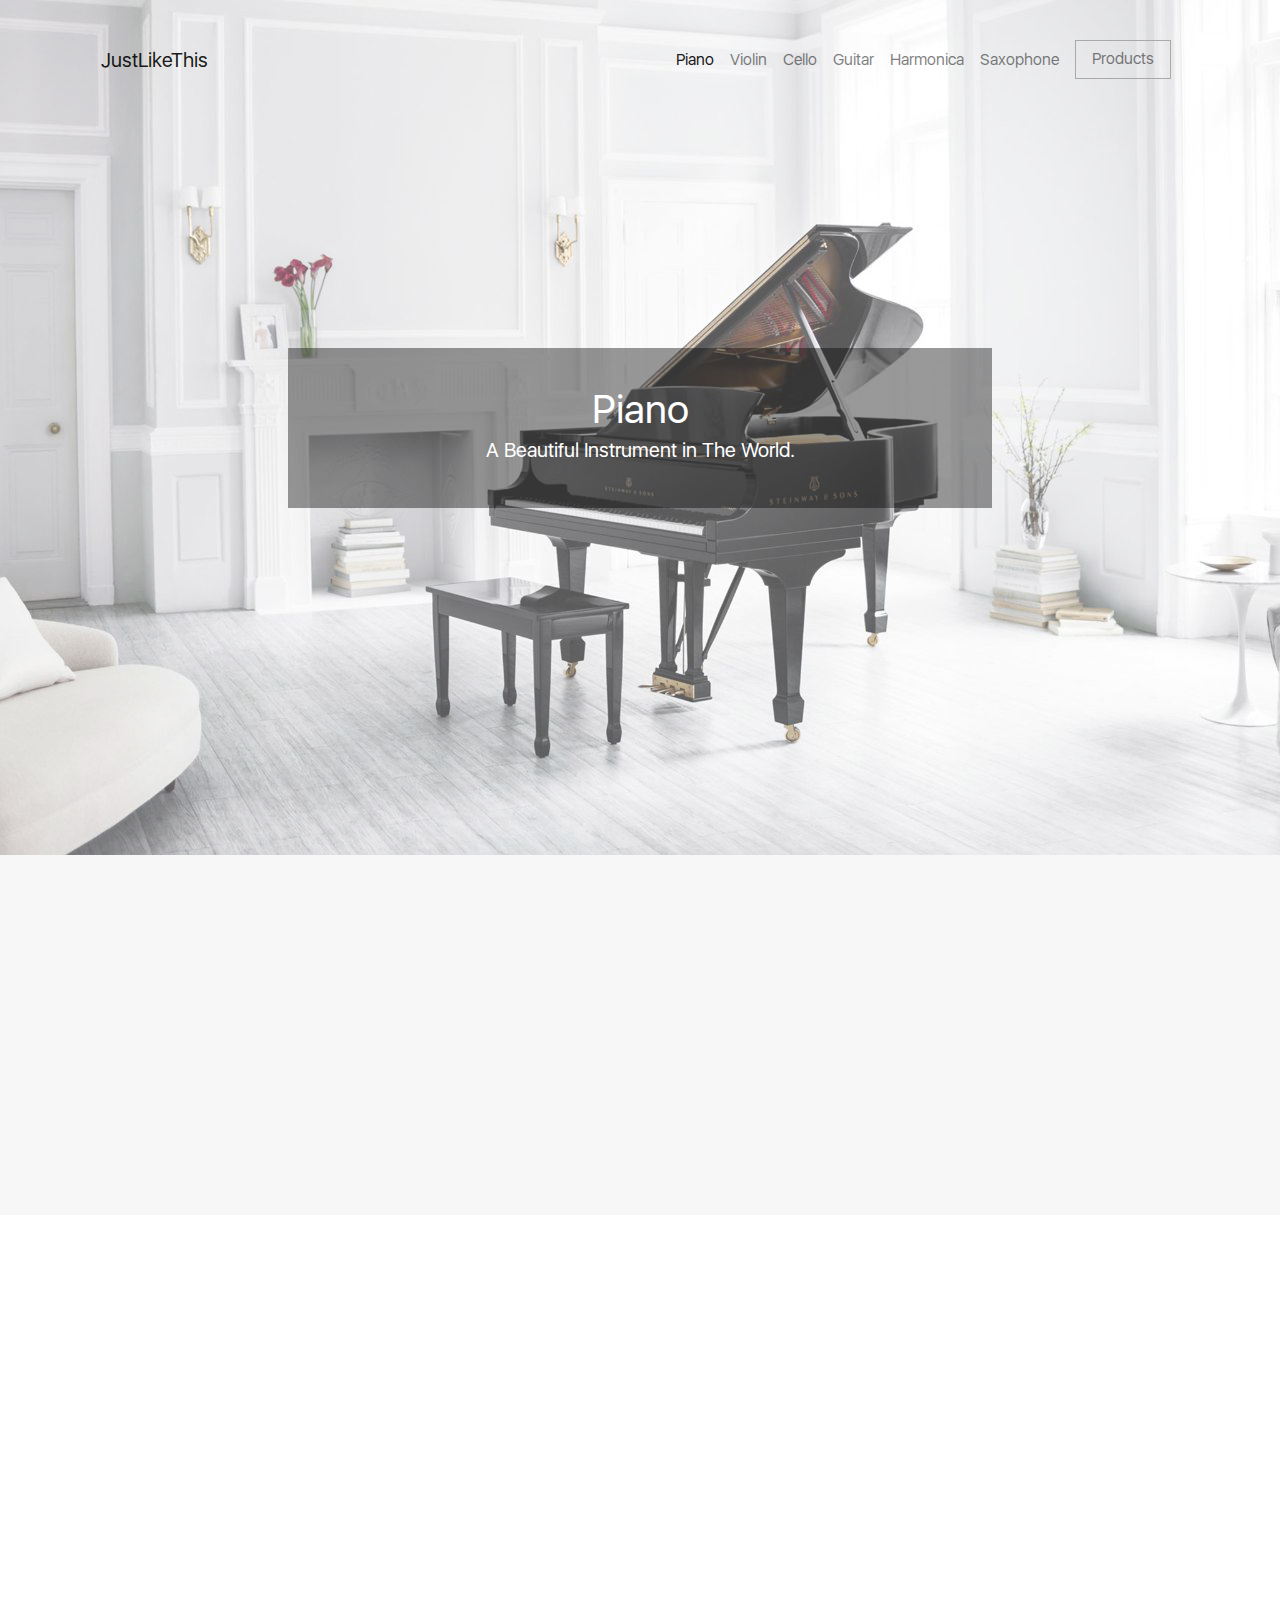
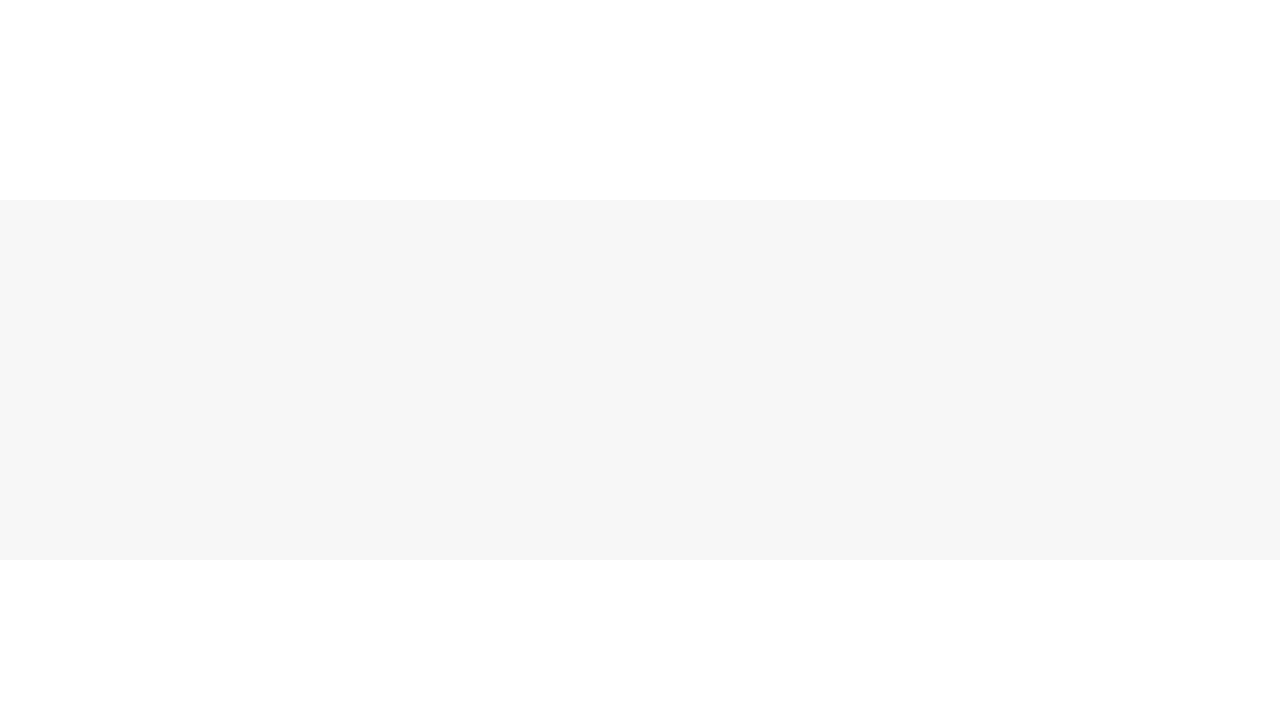
==== index.html @ d0f59ced "add products layouts and more pictures" ====
<!DOCTYPE html>
<html lang="en">
<head>
    <meta charset="UTF-8">
    <meta name="viewport" content="width=device-width, initial-scale=1.0">
    <meta http-equiv="X-UA-Compatible" content="ie=edge">
    <title>Just Like This</title>
    <link rel="stylesheet" href="./assets/css/bootstrap.min.css">
    <link rel="stylesheet" href="./assets/css/animate.css">
    <link rel="stylesheet" href="./assets/css/style.css">
</head>
<body>
    <section id="pic1" class="container-fluid">
        <div class="container">
            <nav class="wow fadeInUp navbar navbar-toggleable-md navbar-light">
                <button class="navbar-toggler navbar-toggler-right" type="button" data-toggle="collapse" data-target="#navbarNav" aria-controls="navbarNav" aria-expanded="false" aria-label="Toggle navigation">
                    <span class="navbar-toggler-icon"></span>
                </button>
                <a class="navbar-brand" href="./">JustLikeThis</a>
                <div class="collapse navbar-collapse  justify-content-end" id="navbarNav">
                    <ul class="navbar-nav">
                        <li class="nav-item">
                            <a id="piano-btn"  class="nav-link active">Piano</a>
                        </li>
                        <li class="nav-item">
                            <a id="violin-btn" class="nav-link">Violin</a>
                        </li>
                        <li class="nav-item">
                            <a id="cello-btn" class="nav-link">Cello</a>
                        </li>
                        <li class="nav-item">
                            <a id="guitar-btn" class="nav-link">Guitar</a>
                        </li>
                        <li class="nav-item">
                            <a id="harmo-btn" class="nav-link">Harmonica</a>
                        </li>
                        <li class="nav-item">
                            <a id="saxo-btn" class="nav-link">Saxophone</a>
                        </li>
                        <li id="products" class="nav-item">
                            <a id="prod-btn" class="nav-link">Products</a>
                        </li>
                    </ul>
                </div>
            </nav>
        </div>
        <div class="row">
            <div id="piccontent1">
                <div class="bg-promo">
                </div>
                <div  class="col-12 text-center promotext">
                    <h1 id="name-ins"></h1>
                    <h5 class="wow fadeInUp">A Beautiful Instrument in The World.</h5>
                </div>
            </div>
        </div>
    </section>
    <section id="content1" class="container-fluid bg-faded content">
        <div class="container">
            <div class="row">
                <div class="col-12 text-center">
                    <div id="content-1"></div>
                </div>
            </div>
        </div>
    </section>
    <section id="pic2" class="container-fluid">
        <div class="container">
            <div class="row">
                <div class="wow fadeInUp col-12 text-center">
                    <h1>TEXT</h1>
                </div>
            </div>
        </div>
    </section>
    <section id="content2" class="container-fluid bg-faded content">
        <div class="container">
            <div class="row">
                <div class="wow fadeInUp col-12 text-left">
                    <div id="content-2"></div>
                </div>
            </div>
        </div>
    </section>
    <div id="itemmenu" class="container-fluid">
        <div class="container">
            <div class="row text-center">
                <div id="pianoprodbtn" class="col-xs-12 col-md-2">Piano</div>
                <div id="violinprodbtn" class="col-xs-12 col-md-2">Violin</div>
                <div id="celloprodbtn" class="col-xs-12 col-md-2">Cello</div>
                <div id="guitarprodbtn" class="col-xs-12 col-md-2">Guitar</div>
                <div id="harmoprodbtn" class="col-xs-12 col-md-2">Harmonica</div>
                <div id="saxoprodbtn" class="col-xs-12 col-md-2">Saxophone</div>
            </div>
        </div>
    </div>
    <section id="itemlist" class="container-fluid bg-faded">
        
        <div class="row">
            <div class="col-12 text-center">
                <h4 class="showall"><span>Show All</span></h4>
            </div>
        </div>
        
        <div id="itempiano" class="container">
            <div class="row">
                <div class="col-12">
                    <h1>Piano > </h1>
                </div>
                <div class="col-xs-12 col-md-4">
                    <div class="card">
                        <img class="card-img-top" src="" alt="Item1">
                        <div class="card-block">
                            <h4 class="card-title">Card title</h4>
                            <p class="card-text">Some quick example text to build on the card title and make up the bulk of the card's content.</p>
                            <a href="#" class="btn btn-primary">Go somewhere</a>
                        </div>
                    </div>
                </div>
                <div class="col-xs-12 col-md-4">
                    <div class="card">
                        <img class="card-img-top" src="" alt="Item2">
                        <div class="card-block">
                            <h4 class="card-title">Card title</h4>
                            <p class="card-text">Some quick example text to build on the card title and make up the bulk of the card's content.</p>
                            <a href="#" class="btn btn-primary">Go somewhere</a>
                        </div>
                    </div>
                </div>
                <div class="ccol-xs-12 col-md-4">
                    <div class="card">
                        <img class="card-img-top" src="" alt="Item3">
                        <div class="card-block">
                            <h4 class="card-title">Card title</h4>
                            <p class="card-text">Some quick example text to build on the card title and make up the bulk of the card's content.</p>
                            <a href="#" class="btn btn-primary">Go somewhere</a>
                        </div>
                    </div>
                </div>
            </div>
        </div>

        <div id="itemviolin" class="container">
            <div class="row">
                <div class="col-12">
                    <h1>Violin > </h1>
                </div>
                <div class="col-xs-12 col-md-4">
                    <div class="card">
                        <img class="card-img-top" src="" alt="Item1">
                        <div class="card-block">
                            <h4 class="card-title">Card title</h4>
                            <p class="card-text">Some quick example text to build on the card title and make up the bulk of the card's content.</p>
                            <a href="#" class="btn btn-primary">Go somewhere</a>
                        </div>
                    </div>
                </div>
                <div class="col-xs-12 col-md-4">
                    <div class="card">
                        <img class="card-img-top" src="" alt="Item2">
                        <div class="card-block">
                            <h4 class="card-title">Card title</h4>
                            <p class="card-text">Some quick example text to build on the card title and make up the bulk of the card's content.</p>
                            <a href="#" class="btn btn-primary">Go somewhere</a>
                        </div>
                    </div>
                </div>
                <div class="col-xs-12 col-md-4">
                    <div class="card">
                        <img class="card-img-top" src="" alt="Item3">
                        <div class="card-block">
                            <h4 class="card-title">Card title</h4>
                            <p class="card-text">Some quick example text to build on the card title and make up the bulk of the card's content.</p>
                            <a href="#" class="btn btn-primary">Go somewhere</a>
                        </div>
                    </div>
                </div>
            </div>
        </div>

        <div id="itemcello" class="container">
            <div class="row">
                <div class="col-12">
                    <h1>Cello > </h1>
                </div>
                <div class="col-xs-12 col-md-4">
                    <div class="card">
                        <img class="card-img-top" src="" alt="Item1">
                        <div class="card-block">
                            <h4 class="card-title">Card title</h4>
                            <p class="card-text">Some quick example text to build on the card title and make up the bulk of the card's content.</p>
                            <a href="#" class="btn btn-primary">Go somewhere</a>
                        </div>
                    </div>
                </div>
                <div class="col-xs-12 col-md-4">
                    <div class="card">
                        <img class="card-img-top" src="" alt="Item2">
                        <div class="card-block">
                            <h4 class="card-title">Card title</h4>
                            <p class="card-text">Some quick example text to build on the card title and make up the bulk of the card's content.</p>
                            <a href="#" class="btn btn-primary">Go somewhere</a>
                        </div>
                    </div>
                </div>
                <div class="col-xs-12 col-md-4">
                    <div class="card">
                        <img class="card-img-top" src="" alt="Item3">
                        <div class="card-block">
                            <h4 class="card-title">Card title</h4>
                            <p class="card-text">Some quick example text to build on the card title and make up the bulk of the card's content.</p>
                            <a href="#" class="btn btn-primary">Go somewhere</a>
                        </div>
                    </div>
                </div>
            </div>
        </div>
        
        <div id="itemguitar" class="container">
            <div class="row">
                <div class="col-12">
                    <h1>Guitar > </h1>
                </div>
                <div class="col-xs-12 col-md-4">
                    <div class="card">
                        <img class="card-img-top" src="" alt="Item1">
                        <div class="card-block">
                            <h4 class="card-title">Card title</h4>
                            <p class="card-text">Some quick example text to build on the card title and make up the bulk of the card's content.</p>
                            <a href="#" class="btn btn-primary">Go somewhere</a>
                        </div>
                    </div>
                </div>
                <div class="col-xs-12 col-md-4">
                    <div class="card">
                        <img class="card-img-top" src="" alt="Item2">
                        <div class="card-block">
                            <h4 class="card-title">Card title</h4>
                            <p class="card-text">Some quick example text to build on the card title and make up the bulk of the card's content.</p>
                            <a href="#" class="btn btn-primary">Go somewhere</a>
                        </div>
                    </div>
                </div>
                <div class="col-xs-12 col-md-4">
                    <div class="card">
                        <img class="card-img-top" src="" alt="Item3">
                        <div class="card-block">
                            <h4 class="card-title">Card title</h4>
                            <p class="card-text">Some quick example text to build on the card title and make up the bulk of the card's content.</p>
                            <a href="#" class="btn btn-primary">Go somewhere</a>
                        </div>
                    </div>
                </div>
            </div>
        </div>

        <div id="itemharmo" class="container">
            <div class="row">
                <div class="col-12">
                    <h1>Harmonica > </h1>
                </div>
                <div class="col-xs-12 col-md-4">
                    <div class="card">
                        <img class="card-img-top" src="" alt="Item1">
                        <div class="card-block">
                            <h4 class="card-title">Card title</h4>
                            <p class="card-text">Some quick example text to build on the card title and make up the bulk of the card's content.</p>
                            <a href="#" class="btn btn-primary">Go somewhere</a>
                        </div>
                    </div>
                </div>
                <div class="col-xs-12 col-md-4">
                    <div class="card">
                        <img class="card-img-top" src="" alt="Item2">
                        <div class="card-block">
                            <h4 class="card-title">Card title</h4>
                            <p class="card-text">Some quick example text to build on the card title and make up the bulk of the card's content.</p>
                            <a href="#" class="btn btn-primary">Go somewhere</a>
                        </div>
                    </div>
                </div>
                <div class="col-xs-12 col-md-4">
                    <div class="card">
                        <img class="card-img-top" src="" alt="Item3">
                        <div class="card-block">
                            <h4 class="card-title">Card title</h4>
                            <p class="card-text">Some quick example text to build on the card title and make up the bulk of the card's content.</p>
                            <a href="#" class="btn btn-primary">Go somewhere</a>
                        </div>
                    </div>
                </div>
            </div>
        </div>

        <div id="itemsaxo" class="container">
            <div class="row">
                <div class="col-12">
                    <h1>Saxophone > </h1>
                </div>
                <div class="col-xs-12 col-md-4">
                    <div class="card">
                        <img class="card-img-top" src="" alt="Item1">
                        <div class="card-block">
                            <h4 class="card-title">Card title</h4>
                            <p class="card-text">Some quick example text to build on the card title and make up the bulk of the card's content.</p>
                            <a href="#" class="btn btn-primary">Go somewhere</a>
                        </div>
                    </div>
                </div>
                <div class="col-xs-12 col-md-4">
                    <div class="card">
                        <img class="card-img-top" src="" alt="Item2">
                        <div class="card-block">
                            <h4 class="card-title">Card title</h4>
                            <p class="card-text">Some quick example text to build on the card title and make up the bulk of the card's content.</p>
                            <a href="#" class="btn btn-primary">Go somewhere</a>
                        </div>
                    </div>
                </div>
                <div class="col-xs-12 col-md-4">
                    <div class="card">
                        <img class="card-img-top" src="" alt="Item3">
                        <div class="card-block">
                            <h4 class="card-title">Card title</h4>
                            <p class="card-text">Some quick example text to build on the card title and make up the bulk of the card's content.</p>
                            <a href="#" class="btn btn-primary">Go somewhere</a>
                        </div>
                    </div>
                </div>
            </div>
        </div>
            
        <div class="row">
            <div class="col-12 text-center">
                <h4 class="showall"><span>Show All</span></h4>
            </div>
        </div>

        </div>
    </section>
    <footer id="footer" class="text-center">
        <h6h5>site design / logo © 2017 JustLikeThis Project in INT106@SIT-KMUTT</h6>
        <h6>This site is for educate in INT106 subject at KMUTT powered by #tltbOnline</h6>
    </footer>
</body>
<script src="./assets/js/jquery-3.2.1.min.js"></script>
<script src="./assets/js/tether.min.js"></script>
<script src="./assets/js/bootstrap.min.js"></script>
<script src="./assets/js/wow.min.js"></script>
<script src="./assets/js/index.js"></script>
</html>
---- assets/css/style.css ----
@font-face {
    font-family: 'SF';
    src: url(../fonts/sf-pro.otf);
}
*{
    font-family: 'SF' !important;
}
body{
    overflow-x: hidden;
    margin: 0;
}
nav{
    z-index: 9999;
    transition: 0.5s; 
}
#footer{
    color: #fff;
    padding: 4em 3em 3em 3em;
    min-height: 5vh;
    height: auto;
    background-image: url('../images/piano/SteinwayLogo.jpg');
    background-size: cover;
    background-attachment: fixed;
}
#pic1{
    padding-top: 2em; 
    /*background-color: rgba(255, 255, 255, 0.5);*/
    background-image: url('../images/piano/steinway-concept.jpg');
    background-size: cover;
    background-attachment: fixed;
    background-position-x: 50%;
    background-position-y: 0%;
    min-height: 95vh;
}
.pic1edited{
    padding-top: 0.5em !important; 
    min-height: 10vh !important;   
}
.footeredited{
    padding: 3em !important; 
    min-height: 10vh !important;   
}
.forDisplayNone{
    display: none !important;
}
#content1{
    min-height: 40vh;
    height: auto;
}
#pic2{
    padding: 5em 3em;
    /*background-color: rgba(255, 255, 255, 0.5);*/
    background-image: url('../images/piano/steinway-piano2.jpg');
    background-size: cover;
    background-attachment: fixed;
    min-height: 65vh;
}
#content2{
    min-height: 40vh;
    height: auto;
}
.content{
    padding: 2em 3em;
}
#content1,#content2{
    padding: 5em 2em;    
}
li a {
    cursor: pointer;
    transition: 0.5s;
}
#products a{
    border: 1px solid darkgray !important;
    padding: 0.4em 1em;
    margin: 0 0.5em;
}
#products a:hover{
    border: 1px solid black !important;
    background-color: rgba(0, 0, 0, 0.6);
    color: #fff;
    padding: 0.4em 1em;
    margin: 0 0.5em;
}

.promotext{
    color: #fff;
    position: absolute;
    top: 50%;
    left: 50%;
    -webkit-transform: translate(-50%, -50%);
    transform: translate(-50%, -50%);
    text-align: center;
    z-index: 3;
    /*text-shadow: 0px 0px 5px #000;*/
}

.bg-promo {
    position: absolute;
    top: 50%;
    left: 50%;
    -webkit-transform: translate(-50%, -50%);
    transform: translate(-50%, -50%);
    background-color: rgba(0, 0, 0, 0.4);
    background-repeat: no-repeat;
    min-width: 335px;;
    width: 55%;
    min-height: 160px;
    z-index: 2;
    background-size: 500px 500px;
}

#content-1 p {
    font-size: 20px;
}

#itemlist{
    display: none;
    min-height: 30em;
}

#itemmenu{
    display: none;
    background-color: #fff;
}

#pianoprodbtn ,
#celloprodbtn ,
#violinprodbtn ,
#guitarprodbtn ,
#harmoprodbtn ,
#saxoprodbtn {
    cursor: pointer;
    padding: 0.5em 0em;
    transition: 0.5s;
}

#pianoprodbtn:hover ,
#celloprodbtn:hover ,
#violinprodbtn:hover ,
#guitarprodbtn:hover ,
#harmoprodbtn:hover ,
#saxoprodbtn:hover {
    color: #969696;
}

#itempiano ,
#itemviolin ,
#itemcello ,
#itemguitar ,
#itemharmo ,
#itemsaxo {
    padding: 2em 0;
}

#itempiano h1,
#itemviolin h1,
#itemcello h1,
#itemguitar h1,
#itemharmo h1,
#itemsaxo h1{
    margin: 1em 0;
}

.showall{
    margin: 1em 0em;
}
.showall span{
    cursor: pointer;
}

@media only screen 
and (min-width:0px)
and (max-width:320px){
    .bg-promo {
        min-width: 310px;
    }
}
@media only screen 
and (min-width:0px)
and (max-width:990px){
    .card{
        margin: 0.5em 0em;
    }
    .navbar-nav{
        margin-top: 5px;
        padding: 1em;
        background-color: rgba(255, 255, 255, 0.90);
    }
    #content1{
        padding: 5em 3em 3em 3em;    
    }
    #content-1 p {
        font-size: 20px;
    }
    /*.navbar-light .navbar-toggler-icon {
        filter: invert(100%);
    }
    .navbar-nav {
        margin-top: 5px;
        padding: 1em;
        background-color: rgb(23, 23, 23);
    }*/
}

@media only screen 
and (min-width:1366px){
    #content1,#content2{
        padding: 5em 15em;    
    }
    /*.navbar-light .navbar-toggler-icon {
        filter: invert(0%);
    }*/
}
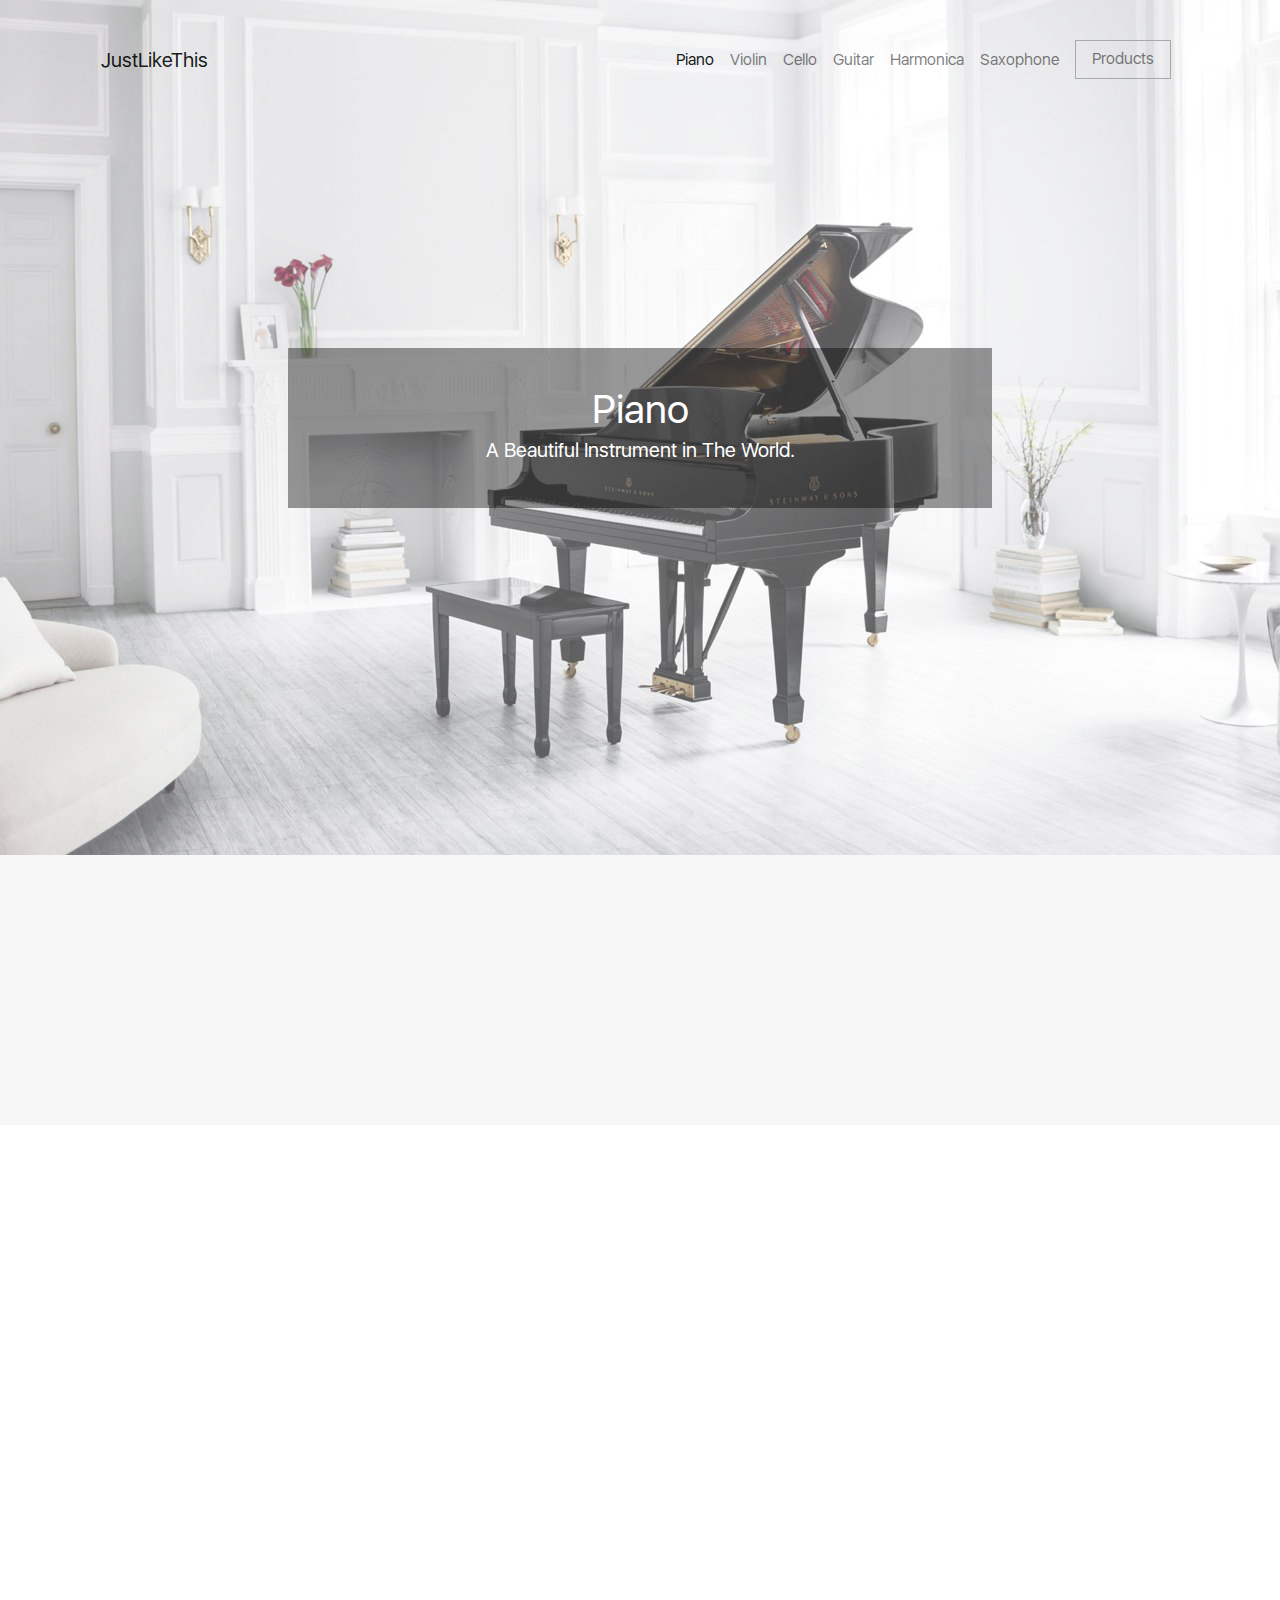
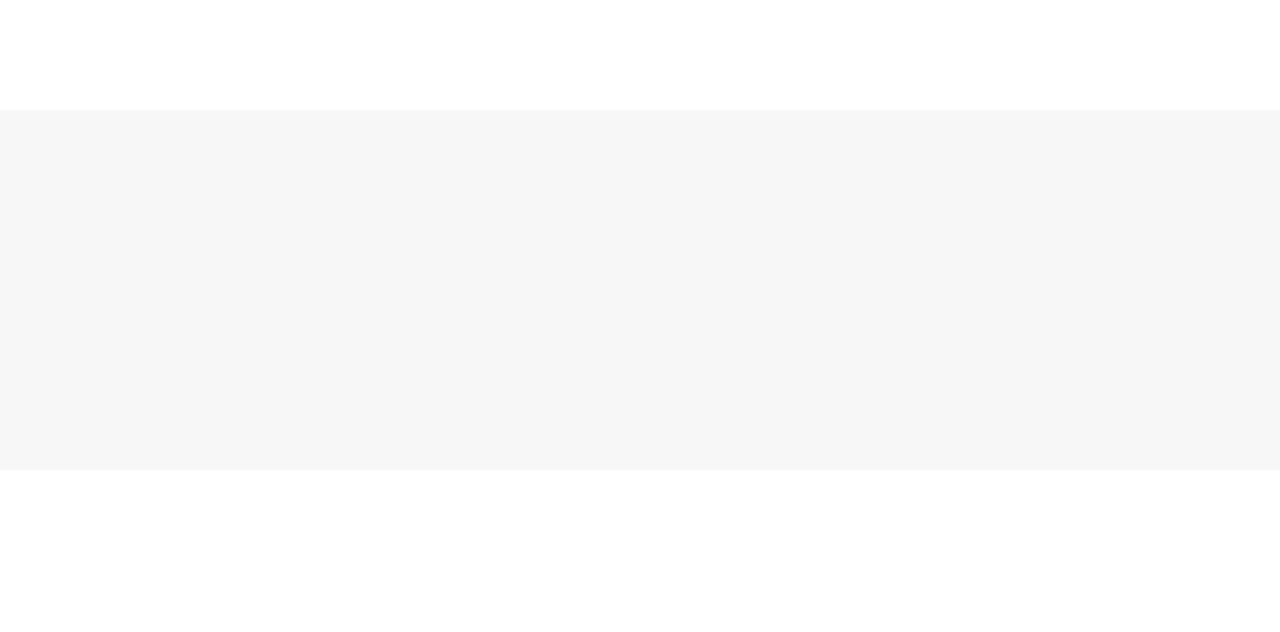
==== commit 06b992f6: "final layouts" ====
--- a/index.html
+++ b/index.html
@@ -58,7 +58,7 @@
     <section id="content1" class="container-fluid bg-faded content">
         <div class="container">
             <div class="row">
-                <div class="col-12 text-center">
+                <div class=" text-center">
                     <div id="content-1"></div>
                 </div>
             </div>
@@ -67,17 +67,18 @@
     <section id="pic2" class="container-fluid">
         <div class="container">
             <div class="row">
-                <div class="wow fadeInUp col-12 text-center">
-                    <h1>TEXT</h1>
+                <div id="description" class="wow fadeInUp col-12 text-center">
+                    
                 </div>
             </div>
         </div>
     </section>
     <section id="content2" class="container-fluid bg-faded content">
-        <div class="container">
-            <div class="row">
-                <div class="wow fadeInUp col-12 text-left">
-                    <div id="content-2"></div>
+        <div class="row">
+            <div class="container">
+                <div id="content-2" class="row wow fadeInUp text-left">
+                    
+
                 </div>
             </div>
         </div>
@@ -113,17 +114,21 @@
                         <div class="card-block">
                             <h4 class="card-title">Card title</h4>
                             <p class="card-text">Some quick example text to build on the card title and make up the bulk of the card's content.</p>
-                            <a href="#" class="btn btn-primary">Go somewhere</a>
-                        </div>
-                    </div>
-                </div>
-                <div class="col-xs-12 col-md-4">
-                    <div class="card">
-                        <img class="card-img-top" src="" alt="Item2">
-                        <div class="card-block">
-                            <h4 class="card-title">Card title</h4>
-                            <p class="card-text">Some quick example text to build on the card title and make up the bulk of the card's content.</p>
-                            <a href="#" class="btn btn-primary">Go somewhere</a>
+                            <div class="text-center">
+                                <a href="#" class="btn btn-primary">Add to Cart</a>
+                            </div>
+                        </div>
+                    </div>
+                </div>
+                <div class="col-xs-12 col-md-4">
+                    <div class="card">
+                        <img class="card-img-top" src="" alt="Item2">
+                        <div class="card-block">
+                            <h4 class="card-title">Card title</h4>
+                            <p class="card-text">Some quick example text to build on the card title and make up the bulk of the card's content.</p>
+                            <div class="text-center">
+                                <a href="#" class="btn btn-primary">Add to Cart</a>
+                            </div>
                         </div>
                     </div>
                 </div>
@@ -133,7 +138,9 @@
                         <div class="card-block">
                             <h4 class="card-title">Card title</h4>
                             <p class="card-text">Some quick example text to build on the card title and make up the bulk of the card's content.</p>
-                            <a href="#" class="btn btn-primary">Go somewhere</a>
+                            <div class="text-center">
+                                <a href="#" class="btn btn-primary">Add to Cart</a>
+                            </div>
                         </div>
                     </div>
                 </div>
@@ -151,27 +158,33 @@
                         <div class="card-block">
                             <h4 class="card-title">Card title</h4>
                             <p class="card-text">Some quick example text to build on the card title and make up the bulk of the card's content.</p>
-                            <a href="#" class="btn btn-primary">Go somewhere</a>
-                        </div>
-                    </div>
-                </div>
-                <div class="col-xs-12 col-md-4">
-                    <div class="card">
-                        <img class="card-img-top" src="" alt="Item2">
-                        <div class="card-block">
-                            <h4 class="card-title">Card title</h4>
-                            <p class="card-text">Some quick example text to build on the card title and make up the bulk of the card's content.</p>
-                            <a href="#" class="btn btn-primary">Go somewhere</a>
-                        </div>
-                    </div>
-                </div>
-                <div class="col-xs-12 col-md-4">
-                    <div class="card">
-                        <img class="card-img-top" src="" alt="Item3">
-                        <div class="card-block">
-                            <h4 class="card-title">Card title</h4>
-                            <p class="card-text">Some quick example text to build on the card title and make up the bulk of the card's content.</p>
-                            <a href="#" class="btn btn-primary">Go somewhere</a>
+                            <div class="text-center">
+                                <a href="#" class="btn btn-primary">Add to Cart</a>
+                            </div>
+                        </div>
+                    </div>
+                </div>
+                <div class="col-xs-12 col-md-4">
+                    <div class="card">
+                        <img class="card-img-top" src="" alt="Item2">
+                        <div class="card-block">
+                            <h4 class="card-title">Card title</h4>
+                            <p class="card-text">Some quick example text to build on the card title and make up the bulk of the card's content.</p>
+                            <div class="text-center">
+                                <a href="#" class="btn btn-primary">Add to Cart</a>
+                            </div>
+                        </div>
+                    </div>
+                </div>
+                <div class="col-xs-12 col-md-4">
+                    <div class="card">
+                        <img class="card-img-top" src="" alt="Item3">
+                        <div class="card-block">
+                            <h4 class="card-title">Card title</h4>
+                            <p class="card-text">Some quick example text to build on the card title and make up the bulk of the card's content.</p>
+                            <div class="text-center">
+                                <a href="#" class="btn btn-primary">Add to Cart</a>
+                            </div>
                         </div>
                     </div>
                 </div>
@@ -189,27 +202,33 @@
                         <div class="card-block">
                             <h4 class="card-title">Card title</h4>
                             <p class="card-text">Some quick example text to build on the card title and make up the bulk of the card's content.</p>
-                            <a href="#" class="btn btn-primary">Go somewhere</a>
-                        </div>
-                    </div>
-                </div>
-                <div class="col-xs-12 col-md-4">
-                    <div class="card">
-                        <img class="card-img-top" src="" alt="Item2">
-                        <div class="card-block">
-                            <h4 class="card-title">Card title</h4>
-                            <p class="card-text">Some quick example text to build on the card title and make up the bulk of the card's content.</p>
-                            <a href="#" class="btn btn-primary">Go somewhere</a>
-                        </div>
-                    </div>
-                </div>
-                <div class="col-xs-12 col-md-4">
-                    <div class="card">
-                        <img class="card-img-top" src="" alt="Item3">
-                        <div class="card-block">
-                            <h4 class="card-title">Card title</h4>
-                            <p class="card-text">Some quick example text to build on the card title and make up the bulk of the card's content.</p>
-                            <a href="#" class="btn btn-primary">Go somewhere</a>
+                            <div class="text-center">
+                                <a href="#" class="btn btn-primary">Add to Cart</a>
+                            </div>
+                        </div>
+                    </div>
+                </div>
+                <div class="col-xs-12 col-md-4">
+                    <div class="card">
+                        <img class="card-img-top" src="" alt="Item2">
+                        <div class="card-block">
+                            <h4 class="card-title">Card title</h4>
+                            <p class="card-text">Some quick example text to build on the card title and make up the bulk of the card's content.</p>
+                            <div class="text-center">
+                                <a href="#" class="btn btn-primary">Add to Cart</a>
+                            </div>
+                        </div>
+                    </div>
+                </div>
+                <div class="col-xs-12 col-md-4">
+                    <div class="card">
+                        <img class="card-img-top" src="" alt="Item3">
+                        <div class="card-block">
+                            <h4 class="card-title">Card title</h4>
+                            <p class="card-text">Some quick example text to build on the card title and make up the bulk of the card's content.</p>
+                            <div class="text-center">
+                                <a href="#" class="btn btn-primary">Add to Cart</a>
+                            </div>
                         </div>
                     </div>
                 </div>
@@ -227,27 +246,33 @@
                         <div class="card-block">
                             <h4 class="card-title">Card title</h4>
                             <p class="card-text">Some quick example text to build on the card title and make up the bulk of the card's content.</p>
-                            <a href="#" class="btn btn-primary">Go somewhere</a>
-                        </div>
-                    </div>
-                </div>
-                <div class="col-xs-12 col-md-4">
-                    <div class="card">
-                        <img class="card-img-top" src="" alt="Item2">
-                        <div class="card-block">
-                            <h4 class="card-title">Card title</h4>
-                            <p class="card-text">Some quick example text to build on the card title and make up the bulk of the card's content.</p>
-                            <a href="#" class="btn btn-primary">Go somewhere</a>
-                        </div>
-                    </div>
-                </div>
-                <div class="col-xs-12 col-md-4">
-                    <div class="card">
-                        <img class="card-img-top" src="" alt="Item3">
-                        <div class="card-block">
-                            <h4 class="card-title">Card title</h4>
-                            <p class="card-text">Some quick example text to build on the card title and make up the bulk of the card's content.</p>
-                            <a href="#" class="btn btn-primary">Go somewhere</a>
+                            <div class="text-center">
+                                <a href="#" class="btn btn-primary">Add to Cart</a>
+                            </div>
+                        </div>
+                    </div>
+                </div>
+                <div class="col-xs-12 col-md-4">
+                    <div class="card">
+                        <img class="card-img-top" src="" alt="Item2">
+                        <div class="card-block">
+                            <h4 class="card-title">Card title</h4>
+                            <p class="card-text">Some quick example text to build on the card title and make up the bulk of the card's content.</p>
+                            <div class="text-center">
+                                <a href="#" class="btn btn-primary">Add to Cart</a>
+                            </div>
+                        </div>
+                    </div>
+                </div>
+                <div class="col-xs-12 col-md-4">
+                    <div class="card">
+                        <img class="card-img-top" src="" alt="Item3">
+                        <div class="card-block">
+                            <h4 class="card-title">Card title</h4>
+                            <p class="card-text">Some quick example text to build on the card title and make up the bulk of the card's content.</p>
+                            <div class="text-center">
+                                <a href="#" class="btn btn-primary">Add to Cart</a>
+                            </div>
                         </div>
                     </div>
                 </div>
@@ -265,27 +290,33 @@
                         <div class="card-block">
                             <h4 class="card-title">Card title</h4>
                             <p class="card-text">Some quick example text to build on the card title and make up the bulk of the card's content.</p>
-                            <a href="#" class="btn btn-primary">Go somewhere</a>
-                        </div>
-                    </div>
-                </div>
-                <div class="col-xs-12 col-md-4">
-                    <div class="card">
-                        <img class="card-img-top" src="" alt="Item2">
-                        <div class="card-block">
-                            <h4 class="card-title">Card title</h4>
-                            <p class="card-text">Some quick example text to build on the card title and make up the bulk of the card's content.</p>
-                            <a href="#" class="btn btn-primary">Go somewhere</a>
-                        </div>
-                    </div>
-                </div>
-                <div class="col-xs-12 col-md-4">
-                    <div class="card">
-                        <img class="card-img-top" src="" alt="Item3">
-                        <div class="card-block">
-                            <h4 class="card-title">Card title</h4>
-                            <p class="card-text">Some quick example text to build on the card title and make up the bulk of the card's content.</p>
-                            <a href="#" class="btn btn-primary">Go somewhere</a>
+                            <div class="text-center">
+                                <a href="#" class="btn btn-primary">Add to Cart</a>
+                            </div>
+                        </div>
+                    </div>
+                </div>
+                <div class="col-xs-12 col-md-4">
+                    <div class="card">
+                        <img class="card-img-top" src="" alt="Item2">
+                        <div class="card-block">
+                            <h4 class="card-title">Card title</h4>
+                            <p class="card-text">Some quick example text to build on the card title and make up the bulk of the card's content.</p>
+                            <div class="text-center">
+                                <a href="#" class="btn btn-primary">Add to Cart</a>
+                            </div>
+                        </div>
+                    </div>
+                </div>
+                <div class="col-xs-12 col-md-4">
+                    <div class="card">
+                        <img class="card-img-top" src="" alt="Item3">
+                        <div class="card-block">
+                            <h4 class="card-title">Card title</h4>
+                            <p class="card-text">Some quick example text to build on the card title and make up the bulk of the card's content.</p>
+                            <div class="text-center">
+                                <a href="#" class="btn btn-primary">Add to Cart</a>
+                            </div>
                         </div>
                     </div>
                 </div>
@@ -303,27 +334,33 @@
                         <div class="card-block">
                             <h4 class="card-title">Card title</h4>
                             <p class="card-text">Some quick example text to build on the card title and make up the bulk of the card's content.</p>
-                            <a href="#" class="btn btn-primary">Go somewhere</a>
-                        </div>
-                    </div>
-                </div>
-                <div class="col-xs-12 col-md-4">
-                    <div class="card">
-                        <img class="card-img-top" src="" alt="Item2">
-                        <div class="card-block">
-                            <h4 class="card-title">Card title</h4>
-                            <p class="card-text">Some quick example text to build on the card title and make up the bulk of the card's content.</p>
-                            <a href="#" class="btn btn-primary">Go somewhere</a>
-                        </div>
-                    </div>
-                </div>
-                <div class="col-xs-12 col-md-4">
-                    <div class="card">
-                        <img class="card-img-top" src="" alt="Item3">
-                        <div class="card-block">
-                            <h4 class="card-title">Card title</h4>
-                            <p class="card-text">Some quick example text to build on the card title and make up the bulk of the card's content.</p>
-                            <a href="#" class="btn btn-primary">Go somewhere</a>
+                            <div class="text-center">
+                                <a href="#" class="btn btn-primary">Add to Cart</a>
+                            </div>
+                        </div>
+                    </div>
+                </div>
+                <div class="col-xs-12 col-md-4">
+                    <div class="card">
+                        <img class="card-img-top" src="" alt="Item2">
+                        <div class="card-block">
+                            <h4 class="card-title">Card title</h4>
+                            <p class="card-text">Some quick example text to build on the card title and make up the bulk of the card's content.</p>
+                            <div class="text-center">
+                                <a href="#" class="btn btn-primary">Add to Cart</a>
+                            </div>
+                        </div>
+                    </div>
+                </div>
+                <div class="col-xs-12 col-md-4">
+                    <div class="card">
+                        <img class="card-img-top" src="" alt="Item3">
+                        <div class="card-block">
+                            <h4 class="card-title">Card title</h4>
+                            <p class="card-text">Some quick example text to build on the card title and make up the bulk of the card's content.</p>
+                            <div class="text-center">
+                                <a href="#" class="btn btn-primary">Add to Cart</a>
+                            </div>
                         </div>
                     </div>
                 </div>
--- a/assets/css/style.css
+++ b/assets/css/style.css
@@ -44,16 +44,19 @@
     display: none !important;
 }
 #content1{
-    min-height: 40vh;
+    min-height: 30vh;
     height: auto;
 }
 #pic2{
-    padding: 5em 3em;
+    color: #fff;
+    font-size: 20px;
+    padding: 13em 10em 3em 10em;
     /*background-color: rgba(255, 255, 255, 0.5);*/
     background-image: url('../images/piano/steinway-piano2.jpg');
     background-size: cover;
     background-attachment: fixed;
     min-height: 65vh;
+    height: auto;
 }
 #content2{
     min-height: 40vh;
@@ -68,6 +71,10 @@
 li a {
     cursor: pointer;
     transition: 0.5s;
+}
+#description p{
+    background-color: rgba(0, 0, 0, 0.5);
+    padding: 2em;
 }
 #products a{
     border: 1px solid darkgray !important;
@@ -168,6 +175,18 @@
     cursor: pointer;
 }
 
+.card{
+    border-color: white;
+    border-style: solid;
+    border-radius: 0;
+    -webkit-box-shadow: 0 1px 2px 0 rgba(0,0,0,.25);
+    -moz-box-shadow: 0 1px 2px 0 rgba(0,0,0,.25);
+    box-shadow: 0 1px 2px 0 rgba(0,0,0,.25);
+}
+.btn{
+    min-width: 112.72px;
+}
+
 @media only screen 
 and (min-width:0px)
 and (max-width:320px){
@@ -178,6 +197,9 @@
 @media only screen 
 and (min-width:0px)
 and (max-width:990px){
+    #pic2{
+        padding: 10em 3em 1em 3em;
+    }
     .card{
         margin: 0.5em 0em;
     }
@@ -187,7 +209,7 @@
         background-color: rgba(255, 255, 255, 0.90);
     }
     #content1{
-        padding: 5em 3em 3em 3em;    
+        padding: 4em 3em 3em 3em;    
     }
     #content-1 p {
         font-size: 20px;
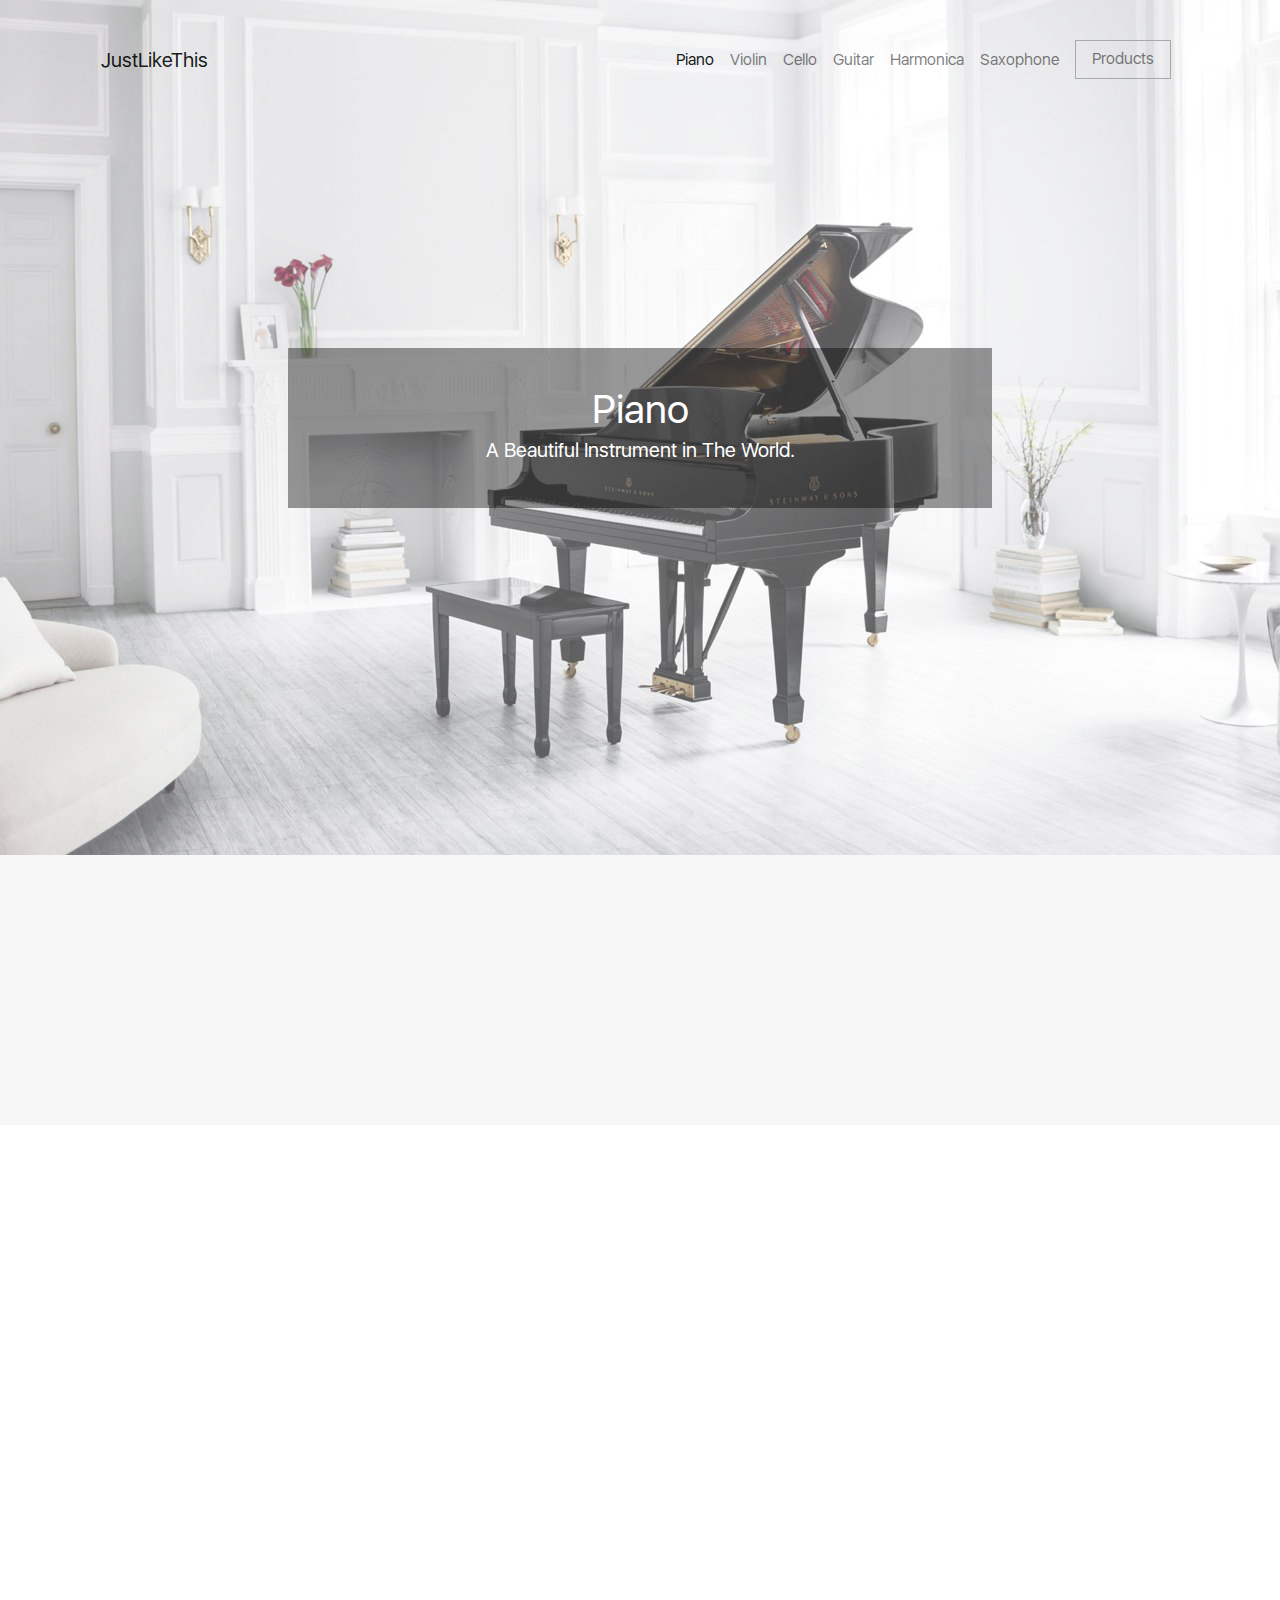
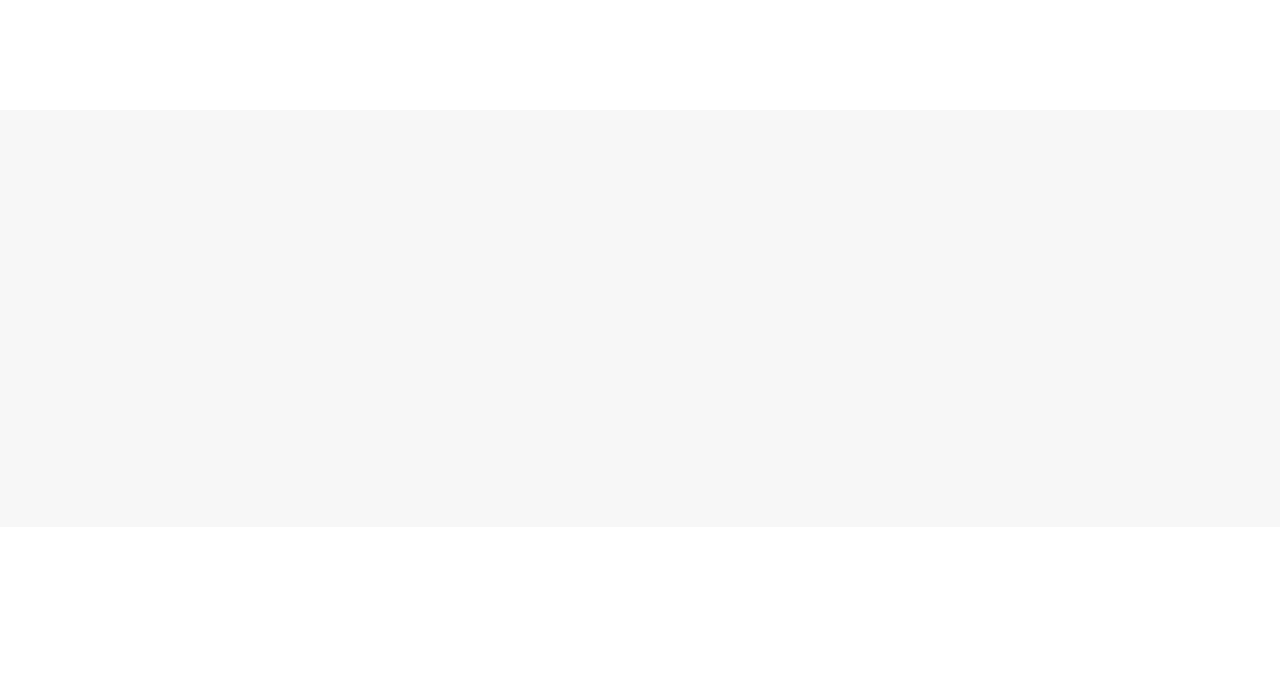
==== commit 38723e18: "for list item products" ====
--- a/index.html
+++ b/index.html
@@ -57,10 +57,8 @@
     </section>
     <section id="content1" class="container-fluid bg-faded content">
         <div class="container">
-            <div class="row">
-                <div class=" text-center">
-                    <div id="content-1"></div>
-                </div>
+            <div class="row text-center">
+                <div id="content-1" class="col-12"></div>
             </div>
         </div>
     </section>
@@ -75,11 +73,9 @@
     </section>
     <section id="content2" class="container-fluid bg-faded content">
         <div class="row">
-            <div class="container">
-                <div id="content-2" class="row wow fadeInUp text-left">
-                    
+            <div id="content-2" class="row wow fadeInUp text-left">
+                
 
-                </div>
             </div>
         </div>
     </section>
@@ -108,42 +104,8 @@
                 <div class="col-12">
                     <h1>Piano > </h1>
                 </div>
-                <div class="col-xs-12 col-md-4">
-                    <div class="card">
-                        <img class="card-img-top" src="" alt="Item1">
-                        <div class="card-block">
-                            <h4 class="card-title">Card title</h4>
-                            <p class="card-text">Some quick example text to build on the card title and make up the bulk of the card's content.</p>
-                            <div class="text-center">
-                                <a href="#" class="btn btn-primary">Add to Cart</a>
-                            </div>
-                        </div>
-                    </div>
-                </div>
-                <div class="col-xs-12 col-md-4">
-                    <div class="card">
-                        <img class="card-img-top" src="" alt="Item2">
-                        <div class="card-block">
-                            <h4 class="card-title">Card title</h4>
-                            <p class="card-text">Some quick example text to build on the card title and make up the bulk of the card's content.</p>
-                            <div class="text-center">
-                                <a href="#" class="btn btn-primary">Add to Cart</a>
-                            </div>
-                        </div>
-                    </div>
-                </div>
-                <div class="ccol-xs-12 col-md-4">
-                    <div class="card">
-                        <img class="card-img-top" src="" alt="Item3">
-                        <div class="card-block">
-                            <h4 class="card-title">Card title</h4>
-                            <p class="card-text">Some quick example text to build on the card title and make up the bulk of the card's content.</p>
-                            <div class="text-center">
-                                <a href="#" class="btn btn-primary">Add to Cart</a>
-                            </div>
-                        </div>
-                    </div>
-                </div>
+            </div>
+            <div id="contentpiano" class="row">
             </div>
         </div>
 
@@ -152,42 +114,8 @@
                 <div class="col-12">
                     <h1>Violin > </h1>
                 </div>
-                <div class="col-xs-12 col-md-4">
-                    <div class="card">
-                        <img class="card-img-top" src="" alt="Item1">
-                        <div class="card-block">
-                            <h4 class="card-title">Card title</h4>
-                            <p class="card-text">Some quick example text to build on the card title and make up the bulk of the card's content.</p>
-                            <div class="text-center">
-                                <a href="#" class="btn btn-primary">Add to Cart</a>
-                            </div>
-                        </div>
-                    </div>
-                </div>
-                <div class="col-xs-12 col-md-4">
-                    <div class="card">
-                        <img class="card-img-top" src="" alt="Item2">
-                        <div class="card-block">
-                            <h4 class="card-title">Card title</h4>
-                            <p class="card-text">Some quick example text to build on the card title and make up the bulk of the card's content.</p>
-                            <div class="text-center">
-                                <a href="#" class="btn btn-primary">Add to Cart</a>
-                            </div>
-                        </div>
-                    </div>
-                </div>
-                <div class="col-xs-12 col-md-4">
-                    <div class="card">
-                        <img class="card-img-top" src="" alt="Item3">
-                        <div class="card-block">
-                            <h4 class="card-title">Card title</h4>
-                            <p class="card-text">Some quick example text to build on the card title and make up the bulk of the card's content.</p>
-                            <div class="text-center">
-                                <a href="#" class="btn btn-primary">Add to Cart</a>
-                            </div>
-                        </div>
-                    </div>
-                </div>
+            </div>
+            <div id="contentviolin" class="row">
             </div>
         </div>
 
@@ -196,42 +124,8 @@
                 <div class="col-12">
                     <h1>Cello > </h1>
                 </div>
-                <div class="col-xs-12 col-md-4">
-                    <div class="card">
-                        <img class="card-img-top" src="" alt="Item1">
-                        <div class="card-block">
-                            <h4 class="card-title">Card title</h4>
-                            <p class="card-text">Some quick example text to build on the card title and make up the bulk of the card's content.</p>
-                            <div class="text-center">
-                                <a href="#" class="btn btn-primary">Add to Cart</a>
-                            </div>
-                        </div>
-                    </div>
-                </div>
-                <div class="col-xs-12 col-md-4">
-                    <div class="card">
-                        <img class="card-img-top" src="" alt="Item2">
-                        <div class="card-block">
-                            <h4 class="card-title">Card title</h4>
-                            <p class="card-text">Some quick example text to build on the card title and make up the bulk of the card's content.</p>
-                            <div class="text-center">
-                                <a href="#" class="btn btn-primary">Add to Cart</a>
-                            </div>
-                        </div>
-                    </div>
-                </div>
-                <div class="col-xs-12 col-md-4">
-                    <div class="card">
-                        <img class="card-img-top" src="" alt="Item3">
-                        <div class="card-block">
-                            <h4 class="card-title">Card title</h4>
-                            <p class="card-text">Some quick example text to build on the card title and make up the bulk of the card's content.</p>
-                            <div class="text-center">
-                                <a href="#" class="btn btn-primary">Add to Cart</a>
-                            </div>
-                        </div>
-                    </div>
-                </div>
+            </div>
+            <div id="contentcello" class="row">
             </div>
         </div>
         
@@ -240,42 +134,8 @@
                 <div class="col-12">
                     <h1>Guitar > </h1>
                 </div>
-                <div class="col-xs-12 col-md-4">
-                    <div class="card">
-                        <img class="card-img-top" src="" alt="Item1">
-                        <div class="card-block">
-                            <h4 class="card-title">Card title</h4>
-                            <p class="card-text">Some quick example text to build on the card title and make up the bulk of the card's content.</p>
-                            <div class="text-center">
-                                <a href="#" class="btn btn-primary">Add to Cart</a>
-                            </div>
-                        </div>
-                    </div>
-                </div>
-                <div class="col-xs-12 col-md-4">
-                    <div class="card">
-                        <img class="card-img-top" src="" alt="Item2">
-                        <div class="card-block">
-                            <h4 class="card-title">Card title</h4>
-                            <p class="card-text">Some quick example text to build on the card title and make up the bulk of the card's content.</p>
-                            <div class="text-center">
-                                <a href="#" class="btn btn-primary">Add to Cart</a>
-                            </div>
-                        </div>
-                    </div>
-                </div>
-                <div class="col-xs-12 col-md-4">
-                    <div class="card">
-                        <img class="card-img-top" src="" alt="Item3">
-                        <div class="card-block">
-                            <h4 class="card-title">Card title</h4>
-                            <p class="card-text">Some quick example text to build on the card title and make up the bulk of the card's content.</p>
-                            <div class="text-center">
-                                <a href="#" class="btn btn-primary">Add to Cart</a>
-                            </div>
-                        </div>
-                    </div>
-                </div>
+            </div>
+            <div id="contentguitar" class="row">
             </div>
         </div>
 
@@ -284,42 +144,8 @@
                 <div class="col-12">
                     <h1>Harmonica > </h1>
                 </div>
-                <div class="col-xs-12 col-md-4">
-                    <div class="card">
-                        <img class="card-img-top" src="" alt="Item1">
-                        <div class="card-block">
-                            <h4 class="card-title">Card title</h4>
-                            <p class="card-text">Some quick example text to build on the card title and make up the bulk of the card's content.</p>
-                            <div class="text-center">
-                                <a href="#" class="btn btn-primary">Add to Cart</a>
-                            </div>
-                        </div>
-                    </div>
-                </div>
-                <div class="col-xs-12 col-md-4">
-                    <div class="card">
-                        <img class="card-img-top" src="" alt="Item2">
-                        <div class="card-block">
-                            <h4 class="card-title">Card title</h4>
-                            <p class="card-text">Some quick example text to build on the card title and make up the bulk of the card's content.</p>
-                            <div class="text-center">
-                                <a href="#" class="btn btn-primary">Add to Cart</a>
-                            </div>
-                        </div>
-                    </div>
-                </div>
-                <div class="col-xs-12 col-md-4">
-                    <div class="card">
-                        <img class="card-img-top" src="" alt="Item3">
-                        <div class="card-block">
-                            <h4 class="card-title">Card title</h4>
-                            <p class="card-text">Some quick example text to build on the card title and make up the bulk of the card's content.</p>
-                            <div class="text-center">
-                                <a href="#" class="btn btn-primary">Add to Cart</a>
-                            </div>
-                        </div>
-                    </div>
-                </div>
+            </div>
+            <div id="contentharmonica" class="row">
             </div>
         </div>
 
@@ -328,42 +154,8 @@
                 <div class="col-12">
                     <h1>Saxophone > </h1>
                 </div>
-                <div class="col-xs-12 col-md-4">
-                    <div class="card">
-                        <img class="card-img-top" src="" alt="Item1">
-                        <div class="card-block">
-                            <h4 class="card-title">Card title</h4>
-                            <p class="card-text">Some quick example text to build on the card title and make up the bulk of the card's content.</p>
-                            <div class="text-center">
-                                <a href="#" class="btn btn-primary">Add to Cart</a>
-                            </div>
-                        </div>
-                    </div>
-                </div>
-                <div class="col-xs-12 col-md-4">
-                    <div class="card">
-                        <img class="card-img-top" src="" alt="Item2">
-                        <div class="card-block">
-                            <h4 class="card-title">Card title</h4>
-                            <p class="card-text">Some quick example text to build on the card title and make up the bulk of the card's content.</p>
-                            <div class="text-center">
-                                <a href="#" class="btn btn-primary">Add to Cart</a>
-                            </div>
-                        </div>
-                    </div>
-                </div>
-                <div class="col-xs-12 col-md-4">
-                    <div class="card">
-                        <img class="card-img-top" src="" alt="Item3">
-                        <div class="card-block">
-                            <h4 class="card-title">Card title</h4>
-                            <p class="card-text">Some quick example text to build on the card title and make up the bulk of the card's content.</p>
-                            <div class="text-center">
-                                <a href="#" class="btn btn-primary">Add to Cart</a>
-                            </div>
-                        </div>
-                    </div>
-                </div>
+            </div>
+            <div id="contentsaxo" class="row">
             </div>
         </div>
             
--- a/assets/css/style.css
+++ b/assets/css/style.css
@@ -25,7 +25,7 @@
 #pic1{
     padding-top: 2em; 
     /*background-color: rgba(255, 255, 255, 0.5);*/
-    background-image: url('../images/piano/steinway-concept.jpg');
+    /*background-image: url('../images/piano/steinway-concept.jpg');*/
     background-size: cover;
     background-attachment: fixed;
     background-position-x: 50%;
@@ -33,9 +33,10 @@
     min-height: 95vh;
 }
 .pic1edited{
-    padding-top: 0.5em !important; 
-    min-height: 10vh !important;   
-}
+    padding: 0.5em !important; 
+    min-height: 7vh !important;   
+}
+
 .footeredited{
     padding: 3em !important; 
     min-height: 10vh !important;   
@@ -61,6 +62,9 @@
 #content2{
     min-height: 40vh;
     height: auto;
+}
+#content2 p{
+    margin-top: 1.5em;
 }
 .content{
     padding: 2em 3em;
@@ -198,7 +202,7 @@
 and (min-width:0px)
 and (max-width:990px){
     #pic2{
-        padding: 10em 3em 1em 3em;
+        padding: 10em 0em 1em 0em;
     }
     .card{
         margin: 0.5em 0em;
@@ -213,6 +217,9 @@
     }
     #content-1 p {
         font-size: 20px;
+    }
+    #description p{
+        padding: 0.75em 1.25em;
     }
     /*.navbar-light .navbar-toggler-icon {
         filter: invert(100%);
@@ -226,8 +233,11 @@
 
 @media only screen 
 and (min-width:1366px){
+    .card{
+        margin-top: 2em;
+    }
     #content1,#content2{
-        padding: 5em 15em;    
+        padding: 5em 7em;    
     }
     /*.navbar-light .navbar-toggler-icon {
         filter: invert(0%);
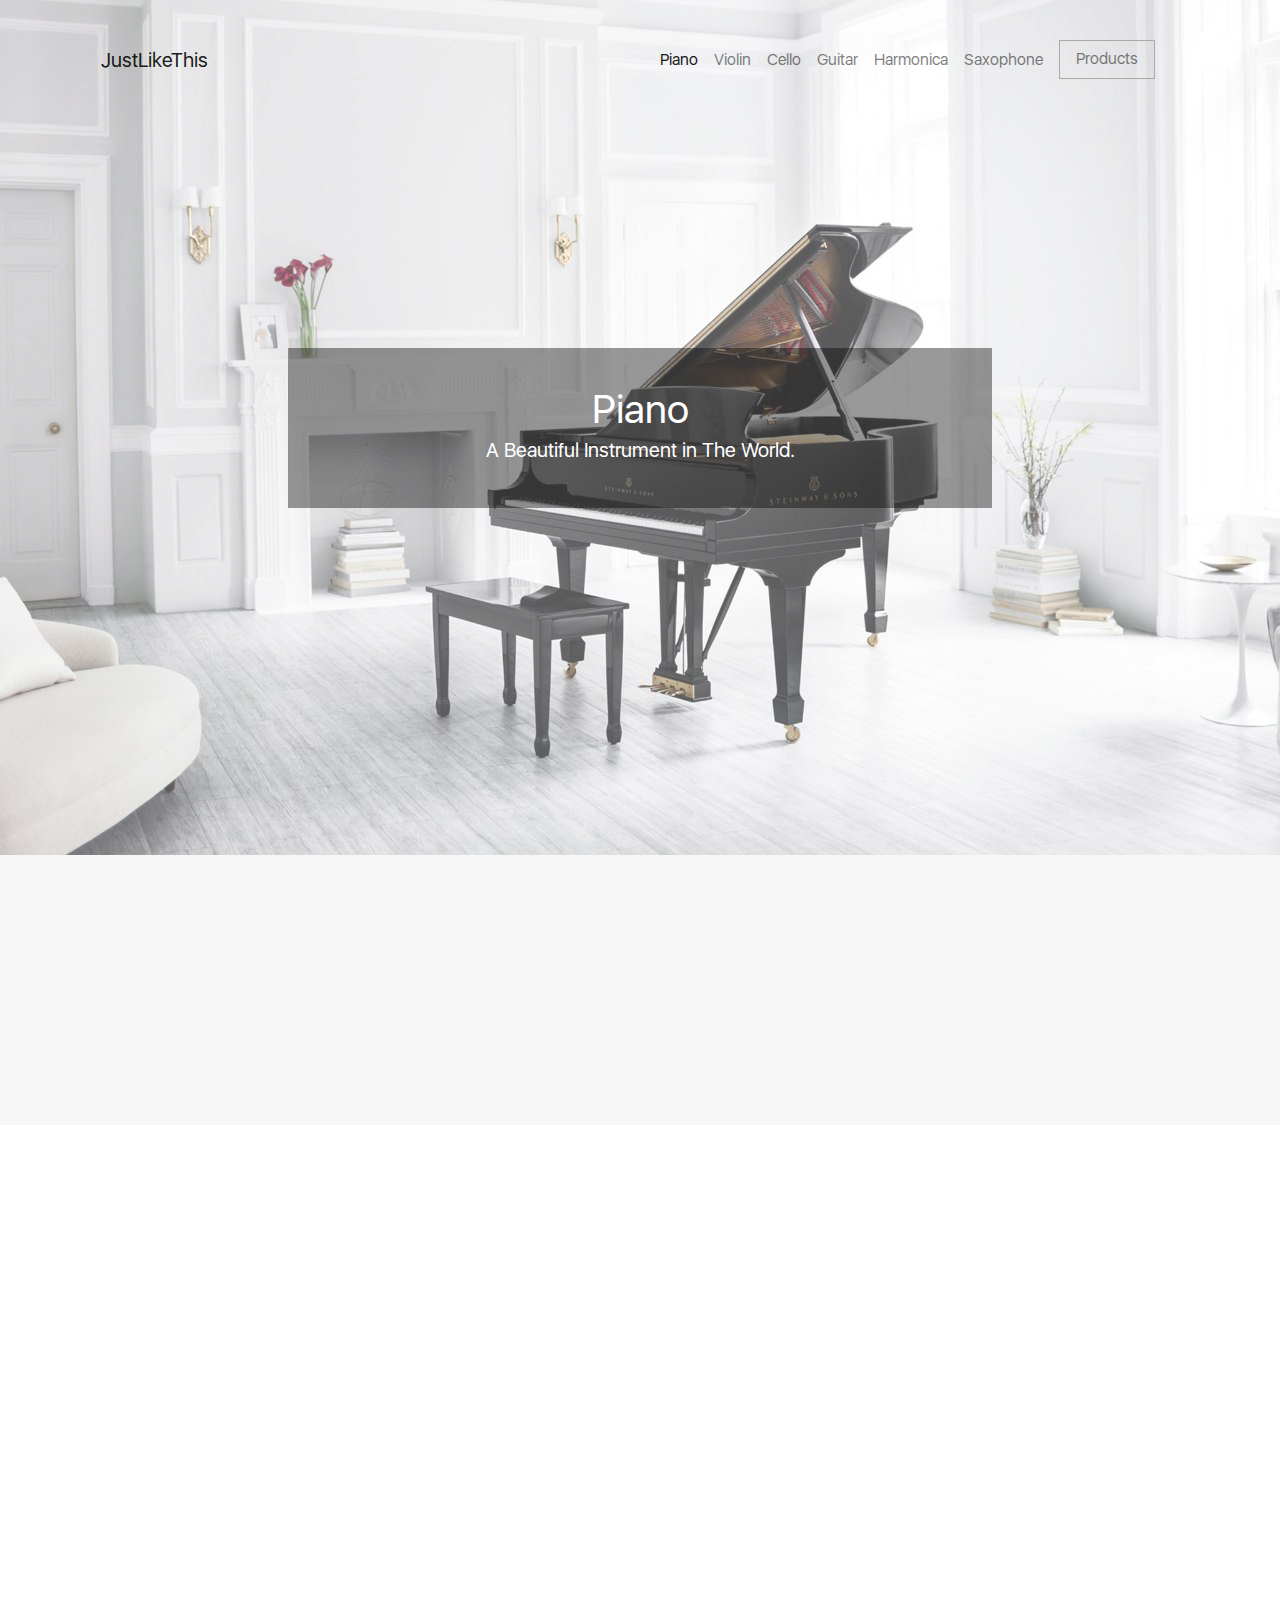
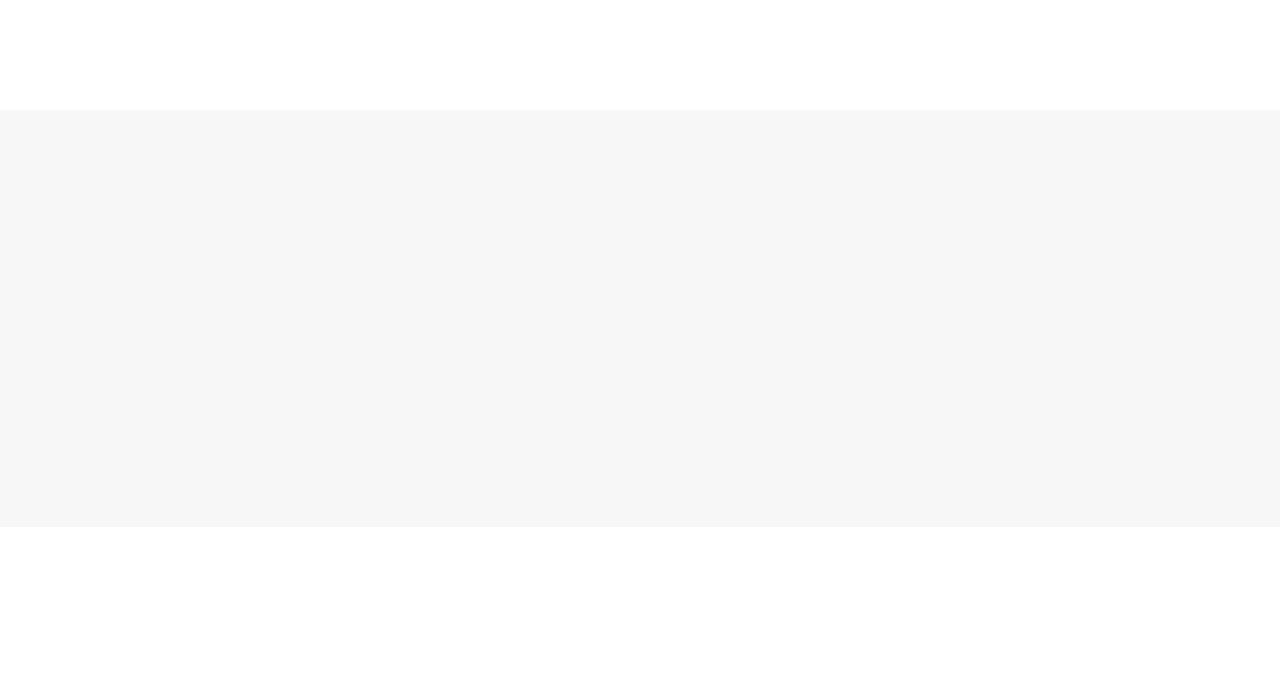
==== commit 279f466c: "add file to list" ====
--- a/index.html
+++ b/index.html
@@ -39,6 +39,10 @@
                         </li>
                         <li id="products" class="nav-item">
                             <a id="prod-btn" class="nav-link">Products</a>
+                        </li>
+                        <li id="cart" class="nav-item">
+                            <a id="cart-btn" class="nav-link"><img src="assets/images/shopping-cart.svg" alt="" class="cart"></a>
+                            <span id="valueitem">0</span>
                         </li>
                     </ul>
                 </div>
@@ -171,6 +175,9 @@
         <h6h5>site design / logo © 2017 JustLikeThis Project in INT106@SIT-KMUTT</h6>
         <h6>This site is for educate in INT106 subject at KMUTT powered by #tltbOnline</h6>
     </footer>
+    <div id="cart" class="col-4">
+
+    </div>
 </body>
 <script src="./assets/js/jquery-3.2.1.min.js"></script>
 <script src="./assets/js/tether.min.js"></script>
--- a/assets/css/style.css
+++ b/assets/css/style.css
@@ -160,7 +160,7 @@
 #itemguitar ,
 #itemharmo ,
 #itemsaxo {
-    padding: 2em 0;
+    padding: 0em 0;
 }
 
 #itempiano h1,
@@ -190,6 +190,25 @@
 .btn{
     min-width: 112.72px;
 }
+.cart{
+    width:30px;
+    height: 30px;
+    position: absolute;
+    top: 15;
+    right: -50;
+    display: none;
+}
+#valueitem{
+    font-size: 15px;
+    color: white;
+    position: absolute;
+    top: 15;
+    right: -15px;
+    background-color: #FFD42A;
+    padding: 0.1em 0.5em;
+    border-radius: 50%;
+    display: none;
+}
 
 @media only screen 
 and (min-width:0px)
@@ -198,6 +217,7 @@
         min-width: 310px;
     }
 }
+
 @media only screen 
 and (min-width:0px)
 and (max-width:990px){
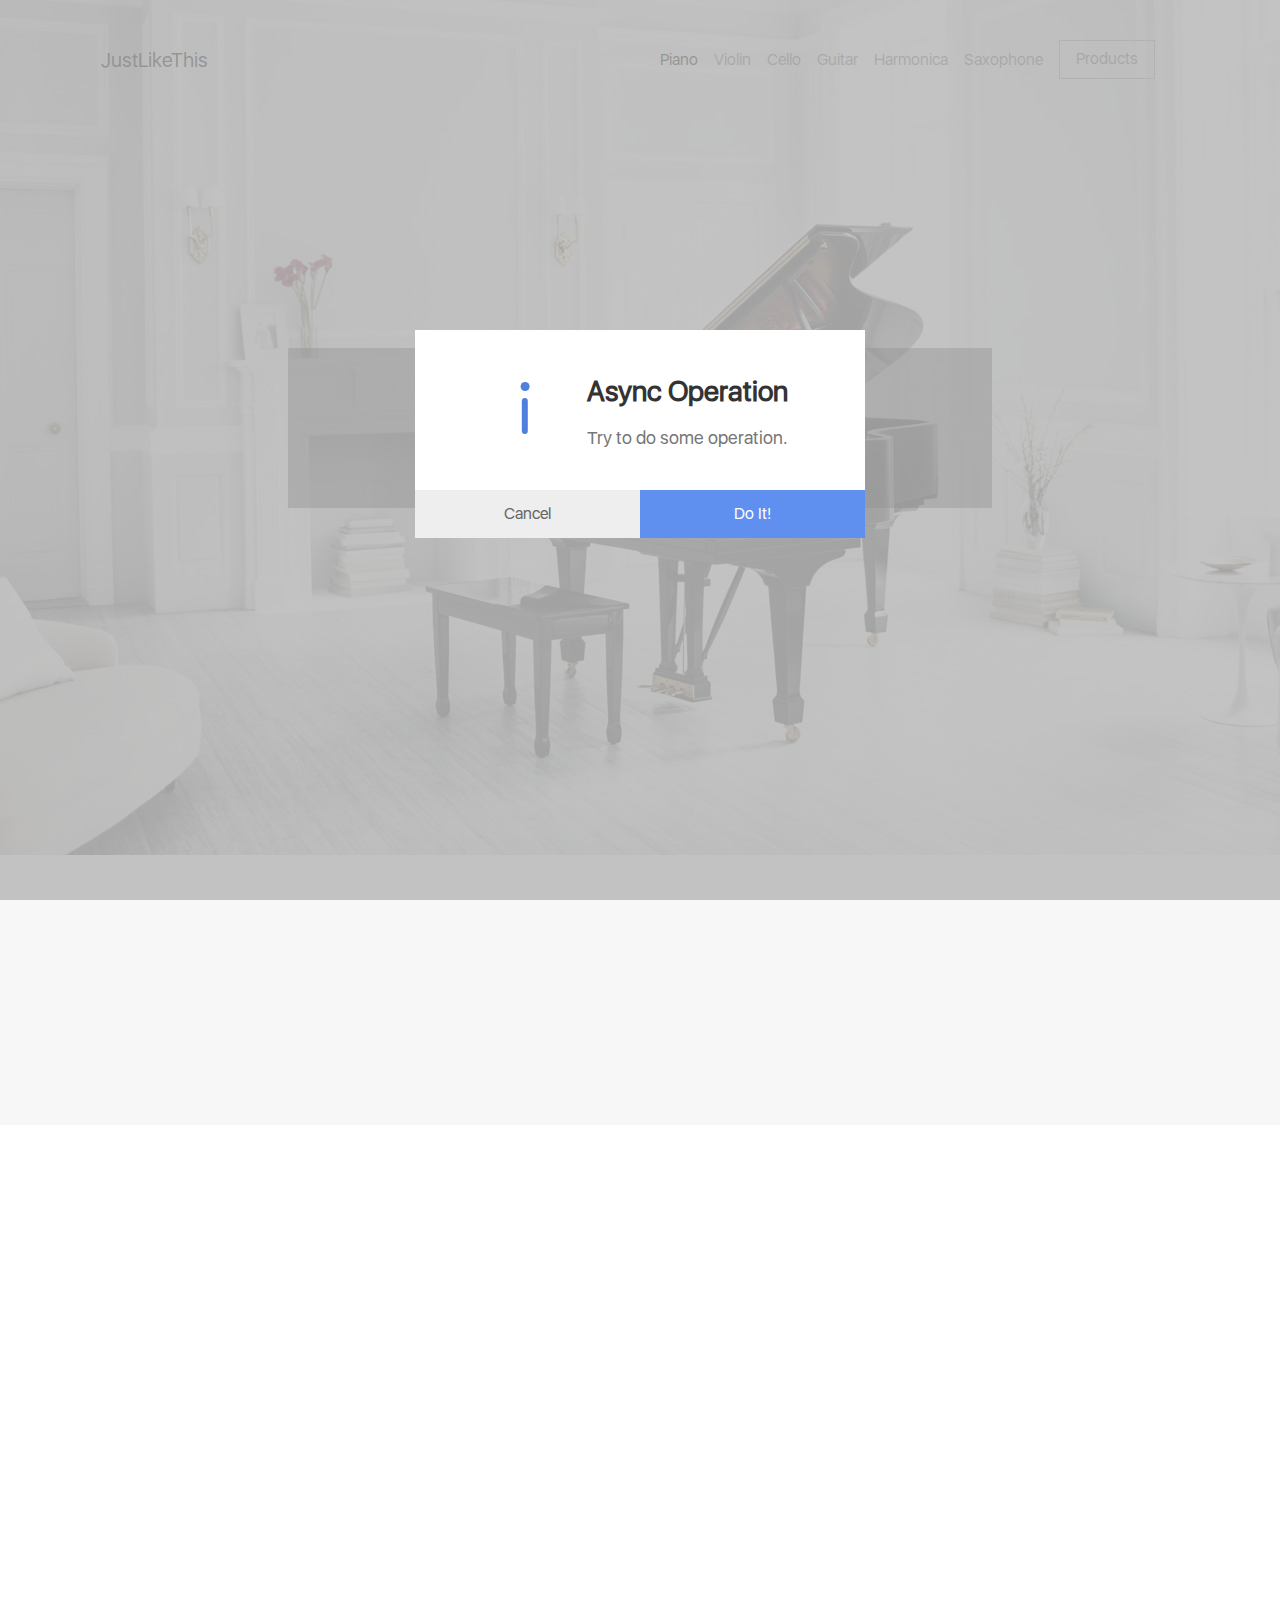
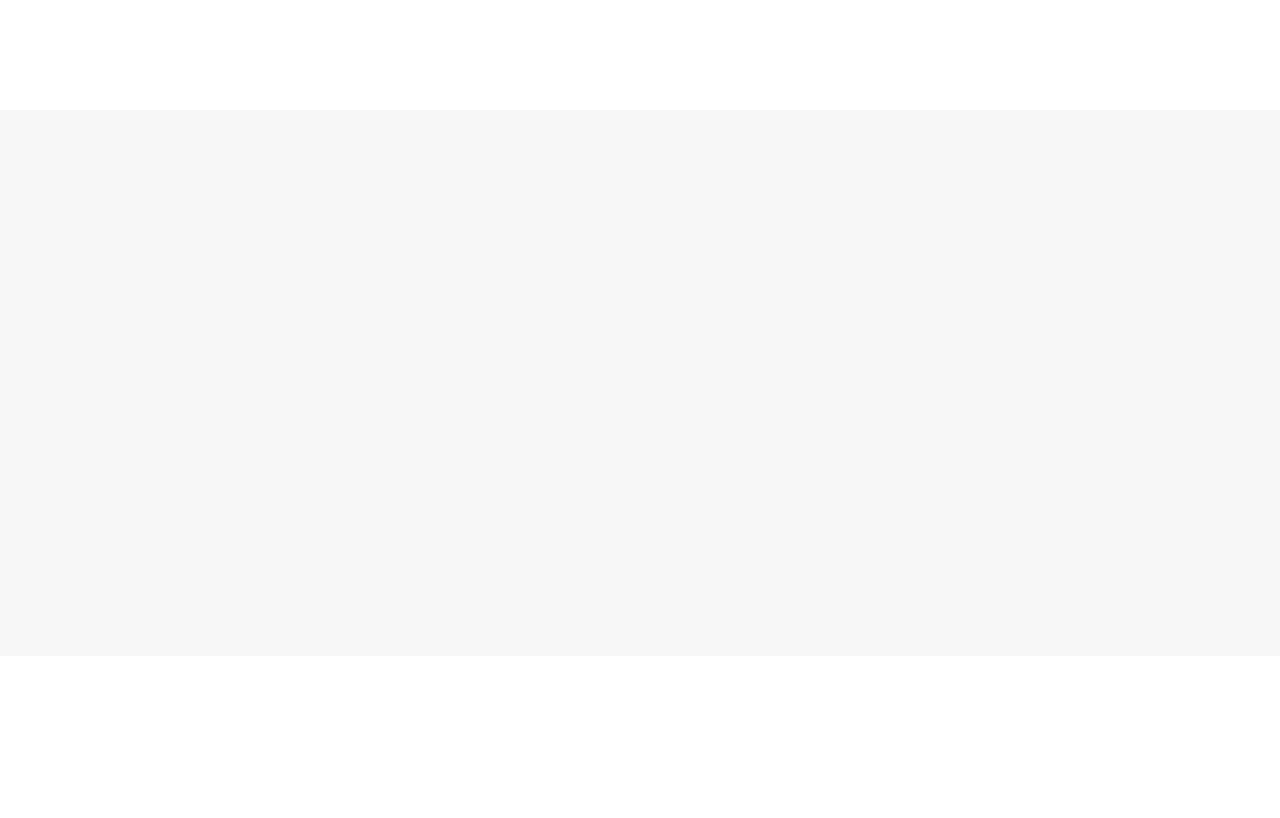
==== commit b66cf831: "fix data and fix function" ====
--- a/index.html
+++ b/index.html
@@ -7,6 +7,7 @@
     <title>Just Like This</title>
     <link rel="stylesheet" href="./assets/css/bootstrap.min.css">
     <link rel="stylesheet" href="./assets/css/animate.css">
+    <link rel="stylesheet" href="./assets/css/x0p.min.css">
     <link rel="stylesheet" href="./assets/css/style.css">
 </head>
 <body>
@@ -41,7 +42,7 @@
                             <a id="prod-btn" class="nav-link">Products</a>
                         </li>
                         <li id="cart" class="nav-item">
-                            <a id="cart-btn" class="nav-link"><img src="assets/images/shopping-cart.svg" alt="" class="cart"></a>
+                            <a id="cart-btn" class="nav-link"><img src="assets/images/shopping-cart.svg" alt="" class="cart" onclick="x0p()"></a>
                             <span id="valueitem">0</span>
                         </li>
                     </ul>
@@ -175,13 +176,12 @@
         <h6h5>site design / logo © 2017 JustLikeThis Project in INT106@SIT-KMUTT</h6>
         <h6>This site is for educate in INT106 subject at KMUTT powered by #tltbOnline</h6>
     </footer>
-    <div id="cart" class="col-4">
+</body>
 
-    </div>
-</body>
 <script src="./assets/js/jquery-3.2.1.min.js"></script>
 <script src="./assets/js/tether.min.js"></script>
 <script src="./assets/js/bootstrap.min.js"></script>
+<script src="./assets/js/x0p.min.js"></script>
 <script src="./assets/js/wow.min.js"></script>
 <script src="./assets/js/index.js"></script>
 </html>--- a/assets/css/x0p.min.css
+++ b/assets/css/x0p.min.css
@@ -0,0 +1,3 @@
+/* x0popup - v0.3.3 | http://gao-sun.github.io/x0popup */
+.x0l,.x0l .ball{position:absolute}.xi-error span::before,.xi-info span::before,.xi-ok span::before,.xi-warning span::before{content:'';box-sizing:border-box}.x0l{width:120px;height:10px;top:50%;left:50%;-webkit-transform:translate(-50%,-50%);transform:translate(-50%,-50%)}.x0l .ball{width:0;height:0;border:5px solid #000;border-radius:30%;-webkit-animation-duration:2s;animation-duration:2s;-webkit-animation-timing-function:ease;animation-timing-function:ease;-webkit-animation-iteration-count:infinite;animation-iteration-count:infinite}.x0l .ball-1{border-color:#555;-webkit-animation-name:BallFly-1;animation-name:BallFly-1}.x0l .ball-2{border-color:#777;-webkit-animation-name:BallFly-2;animation-name:BallFly-2}.x0l .ball-3{border-color:#999;-webkit-animation-name:BallFly-3;animation-name:BallFly-3}.x0l .ball-4{border-color:#bbb;-webkit-animation-name:BallFly-4;animation-name:BallFly-4}@-webkit-keyframes BallFly-1{88%,from,to{margin-left:0}38%,50%{margin-left:110px}}@keyframes BallFly-1{88%,from,to{margin-left:0}38%,50%{margin-left:110px}}@-webkit-keyframes BallFly-2{4%,92%,from,to{margin-left:0}42%,54%{margin-left:110px}}@keyframes BallFly-2{4%,92%,from,to{margin-left:0}42%,54%{margin-left:110px}}@-webkit-keyframes BallFly-3{8%,96%,from,to{margin-left:0}46%,58%{margin-left:110px}}@keyframes BallFly-3{8%,96%,from,to{margin-left:0}46%,58%{margin-left:110px}}@-webkit-keyframes BallFly-4{12%,from,to{margin-left:0}50%,62%{margin-left:110px}}@keyframes BallFly-4{12%,from,to{margin-left:0}50%,62%{margin-left:110px}}.x0p-overlay{position:fixed;left:0;top:0;width:100%;height:100%;background-color:rgba(180,180,180,.8);z-index:99998;-webkit-animation:x0pfadeIn .5s ease;animation:x0pfadeIn .5s ease}.x0p,.xi{left:50%}.x0p{position:fixed;top:50%;font-size:16px;background-color:#fff;-webkit-transform:translate(-50%,-60%);transform:translate(-50%,-60%);font-family:STHeiti,Helvetica;-webkit-animation:x0ppop .45s ease;animation:x0ppop .45s ease;z-index:99999}.x0p-overlay.no-animation,.x0p.no-animation,.x0p.no-animation .xi>span::before{-webkit-animation:none;animation:none}@-webkit-keyframes x0pfadeIn{from{opacity:0}to{opacity:1}}@keyframes x0pfadeIn{from{opacity:0}to{opacity:1}}@-webkit-keyframes x0ppop{from{-webkit-transform:scale(.9) translate(-55%,-60%);transform:scale(.9) translate(-55%,-60%);opacity:.3}50%{-webkit-transform:scale(1.1) translate(-45%,-60%);transform:scale(1.1) translate(-45%,-60%);opacity:.7}to{-webkit-transform:scale(1) translate(-50%,-60%);transform:scale(1) translate(-50%,-60%);opacity:1}}@keyframes x0ppop{from{-webkit-transform:scale(.9) translate(-55%,-60%);transform:scale(.9) translate(-55%,-60%);opacity:.3}50%{-webkit-transform:scale(1.1) translate(-45%,-60%);transform:scale(1.1) translate(-45%,-60%);opacity:.7}to{-webkit-transform:scale(1) translate(-50%,-60%);transform:scale(1) translate(-50%,-60%);opacity:1}}@-webkit-keyframes x0pslideUp{from{-webkit-transform:translate(-50%,200%);transform:translate(-50%,200%);opacity:0}to{-webkit-transform:translate(-50%,-60%);transform:translate(-50%,-60%);opacity:1}}@keyframes x0pslideUp{from{-webkit-transform:translate(-50%,200%);transform:translate(-50%,200%);opacity:0}to{-webkit-transform:translate(-50%,-60%);transform:translate(-50%,-60%);opacity:1}}@-webkit-keyframes x0pslideDown{from{-webkit-transform:translate(-50%,-260%);transform:translate(-50%,-260%);opacity:0}to{-webkit-transform:translate(-50%,-60%);transform:translate(-50%,-60%);opacity:1}}@keyframes x0pslideDown{from{-webkit-transform:translate(-50%,-260%);transform:translate(-50%,-260%);opacity:0}to{-webkit-transform:translate(-50%,-60%);transform:translate(-50%,-60%);opacity:1}}.xi{position:absolute;width:80px;height:80px;top:50%;-webkit-transform:translate(-50%,-50%);transform:translate(-50%,-50%)}.xi-ok span::before{position:absolute;height:8%;border-radius:10px;background-color:#60BF80}.xi-ok-left::before{width:40%;left:15%;top:50%;-webkit-transform:rotate(45deg);transform:rotate(45deg);-webkit-animation:showOKLeft .6s ease;animation:showOKLeft .6s ease}.xi-ok-right::before{width:60%;left:35%;top:42%;-webkit-transform:rotate(-50deg);transform:rotate(-50deg);-webkit-animation:showOKRight .75s ease;animation:showOKRight .75s ease}@-webkit-keyframes showOKLeft{75%,from{-webkit-transform:rotate(45deg);transform:rotate(45deg);width:0;left:21%;top:37%}to{-webkit-transform:rotate(45deg);transform:rotate(45deg);width:40%;left:15%;top:50%}}@keyframes showOKLeft{75%,from{-webkit-transform:rotate(45deg);transform:rotate(45deg);width:0;left:21%;top:37%}to{-webkit-transform:rotate(45deg);transform:rotate(45deg);width:40%;left:15%;top:50%}}@-webkit-keyframes showOKRight{80%,from{-webkit-transform:rotate(-50deg);transform:rotate(-50deg);width:0;left:46%;top:65%}to{-webkit-transform:rotate(-50deg);transform:rotate(-50deg);width:60%;left:35%;top:42%}}@keyframes showOKRight{80%,from{-webkit-transform:rotate(-50deg);transform:rotate(-50deg);width:0;left:46%;top:65%}to{-webkit-transform:rotate(-50deg);transform:rotate(-50deg);width:60%;left:35%;top:42%}}.xi-info span::before{position:absolute;background-color:#5080DF}.xi-info-circle::before{width:11%;height:11%;border-radius:50%;left:50%;top:15%;-webkit-transform:translateX(-50%);transform:translateX(-50%)}.xi-info-line::before{width:8%;height:45%;border-radius:10px;left:50%;top:35%;-webkit-transform:translateX(-50%);transform:translateX(-50%)}.xi-warning span::before{position:absolute;background-color:#F29F3F}.xi-warning-circle::before{width:11%;height:11%;border-radius:50%;left:50%;top:71%;-webkit-transform:translateX(-50%);transform:translateX(-50%)}.xi-warning-line::before{width:8%;height:45%;border-radius:10px;left:50%;top:15%;-webkit-transform:translateX(-50%);transform:translateX(-50%)}.xi-error span::before{position:absolute;background-color:#EF6080;width:8%;border-radius:10px}.xi-error-right::before{height:80%;top:10%;left:50%;-webkit-transform:translateX(-50%) rotate(45deg);transform:translateX(-50%) rotate(45deg);-webkit-animation:errorDrawRight .6s ease;animation:errorDrawRight .6s ease}.xi-error-left::before{height:80%;top:10%;left:50%;-webkit-transform:translateX(-50%) rotate(-45deg);transform:translateX(-50%) rotate(-45deg);-webkit-animation:errorDrawLeft .75s ease;animation:errorDrawLeft .75s ease}@-webkit-keyframes errorDrawLeft{75%,from{height:0;top:22%;left:23%}to{height:80%;top:10%;left:50%}}@keyframes errorDrawLeft{75%,from{height:0;top:22%;left:23%}to{height:80%;top:10%;left:50%}}@-webkit-keyframes errorDrawRight{80%,from{height:0;top:22%;left:76%}to{height:80%;top:10%;left:50%}}@keyframes errorDrawRight{80%,from{height:0;top:22%;left:76%}to{height:80%;top:10%;left:50%}}.noscroll{overflow:hidden}
+.x0p.default .button,.x0p.default .icon-wrapper,.x0p.default .text-pure-wrapper,.x0p.default .text-wrapper{display:inline-block;vertical-align:top}.x0p.default .icon-wrapper{position:relative;width:35%;height:100%}.x0p.default .text-wrapper{position:relative;width:65%;height:100%;margin:0 auto}.x0p.default .text-pure-wrapper{position:relative;width:100%;height:100%}.x0p.default .text-anchor{position:absolute;top:50%;width:100%;-webkit-transform:translateY(-50%);transform:translateY(-50%)}.x0p.default .content{width:100%;height:80%;height:calc(100% - 40px)}.x0p.default.no-button .content{height:100%}.x0p.default .buttons{width:100%;height:40px;position:absolute;bottom:0;background-color:#eee}.x0p.default .text-wrapper .input,.x0p.default .text-wrapper .text,.x0p.default .text-wrapper .title{padding-left:0}.x0p.default .title{padding:0 25px;box-sizing:border-box;font-size:28px;font-weight:700;color:#333}.x0p.default .text{margin-top:5%;padding:0 25px;font-size:18px;color:#777}.x0p.default .error{margin-top:1px;padding:5px 10px;font-size:13px;background-color:#fe9999;color:#fcfcfc}.x0p.default .input{padding:0 30px}.x0p.default input[type=text],.x0p.default input[type=password]{margin-top:7%;padding:8px 10px;outline:0;background-color:#f9f9f9;border-width:0 0 1px;border-style:solid;border-color:#aaa;font-size:18px;box-sizing:border-box;width:100%;color:#aaa;-webkit-transition:all ease .3s;transition:all ease .3s}.x0p.default input[type=text]:focus,.x0p.default input[type=password]:focus{border-color:#5080DF;color:#5080DF}.x0p.default .button{text-align:center;padding:12px 0;font-size:16px;margin-bottom:0;box-sizing:border-box;border:0;outline-width:0;outline-style:solid;outline-offset:-1px}.x0p.default .button-outline:focus{outline-width:1px;-webkit-animation:x0pButtonOutline .3s ease;animation:x0pButtonOutline .3s ease}.x0p.default .button:hover{cursor:pointer}@-webkit-keyframes x0pButtonOutline{from{outline-offset:7px}to{outline-offset:-1px}}@keyframes x0pButtonOutline{from{outline-offset:7px}to{outline-offset:-1px}}.x0p.default .button-ok{background-color:#60BF80;outline-color:#207F40;color:#fefefe}.x0p.default .button-ok:hover{background-color:#50AF70}.x0p.default .button-cancel{background-color:#eee;outline-color:#aaa;color:#666}.x0p.default .button-cancel:hover{background-color:#e3e3e3}.x0p.default .button-warning{background-color:#F29F3F;outline-color:#B25F00;color:#fefefe}.x0p.default .button-warning:hover{background-color:#E28F2F}.x0p.default .button-info{background-color:#6090EF;outline-color:#2050AF;color:#fefefe}.x0p.default .button-info:hover{background-color:#5080DF}.x0p.default .button-error{background-color:#EF6080;outline-color:#AF2040;color:#fefefe}.x0p.default .button-error:hover{background-color:#DF5070}
--- a/assets/css/style.css
+++ b/assets/css/style.css
@@ -169,7 +169,7 @@
 #itemguitar h1,
 #itemharmo h1,
 #itemsaxo h1{
-    margin: 1em 0;
+    margin: 1em 0 0.25em 0;
 }
 
 .showall{
@@ -187,9 +187,28 @@
     -moz-box-shadow: 0 1px 2px 0 rgba(0,0,0,.25);
     box-shadow: 0 1px 2px 0 rgba(0,0,0,.25);
 }
+.card-text{
+    overflow-y: scroll;
+    height: 100px;
+    /*width: 1500px;*/
+}
 .btn{
     min-width: 112.72px;
 }
+
+.readmore{
+    color: #014c8c !important;
+    cursor: pointer;
+}
+
+.closetext{
+    color: red;
+    cursor: pointer;
+    display: none;
+}
+/*#cart-btn{
+    display: none;
+}*/
 .cart{
     width:30px;
     height: 30px;
@@ -209,6 +228,15 @@
     border-radius: 50%;
     display: none;
 }
+.demoProd{
+    margin-top: 0.8em;
+}
+.demoProd p{
+    padding: 0.5em 0.5em;
+}
+.card-img-top{
+    max-height: 200px;
+}
 
 @media only screen 
 and (min-width:0px)
@@ -216,6 +244,74 @@
     .bg-promo {
         min-width: 310px;
     }
+    
+    #valueitem {
+        font-size: 15px;
+        color: white;
+        position: absolute;
+        bottom: 2em;
+        right: 7em;
+        background-color: #FFD42A;
+        padding: 0.1em 0.5em;
+        border-radius: 50%;
+        display: none;
+    }
+}
+
+@media only screen 
+and (min-width:0px)
+and (max-width:768px){
+    #cart-btn{
+        height: auto;
+        padding: 1em;
+        text-align: center;
+    }
+    .cart{
+        position: relative;
+    }
+}
+
+@media only screen 
+and (min-width:0px)
+and (max-width:1024px)
+and (max-height:1365px)
+and (orientation:portrait){
+    #prod-btn{
+        text-align: center;
+    }
+}
+
+@media only screen 
+and (min-width:360px)
+and (max-width:736px){
+    #valueitem {
+        font-size: 15px;
+        color: white;
+        position: absolute;
+        bottom: 2em;
+        right: 10.5em;
+        background-color: #FFD42A;
+        padding: 0.1em 0.5em;
+        border-radius: 50%;
+        display: none;
+    }    
+}
+@media only screen 
+and (min-width:768px)
+and (max-width:1024px)
+and (max-height:1365px)
+and (orientation: portrait){
+    #valueitem {
+        font-size: 15px;
+        color: white;
+        position: absolute;
+        bottom: 1em;
+        right: 20em;
+        background-color: #FFD42A;
+        padding: 0.1em 0.5em;
+        border-radius: 50%;
+        display: none;
+    }    
 }
 
 @media only screen 
@@ -232,8 +328,8 @@
         padding: 1em;
         background-color: rgba(255, 255, 255, 0.90);
     }
-    #content1{
-        padding: 4em 3em 3em 3em;    
+    #content1 {
+        padding: 4em 2em 3em 2em;
     }
     #content-1 p {
         font-size: 20px;
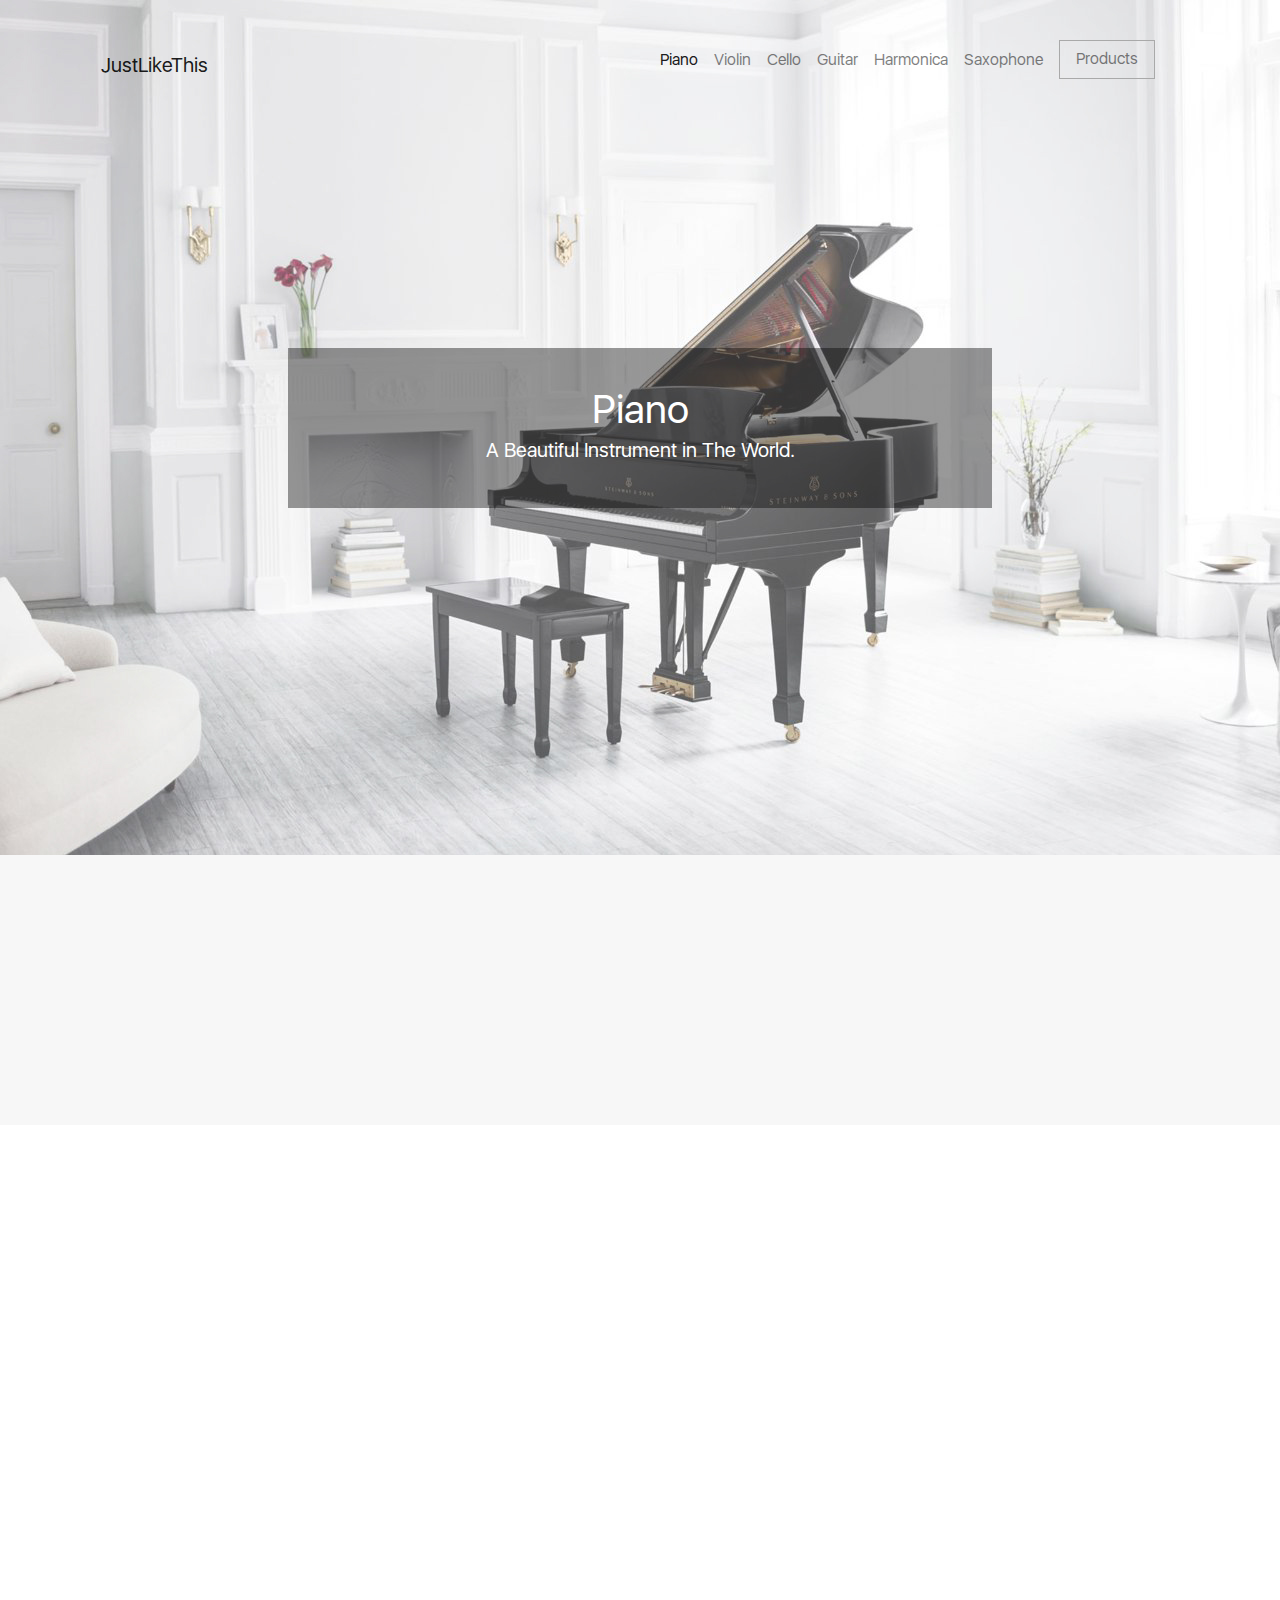
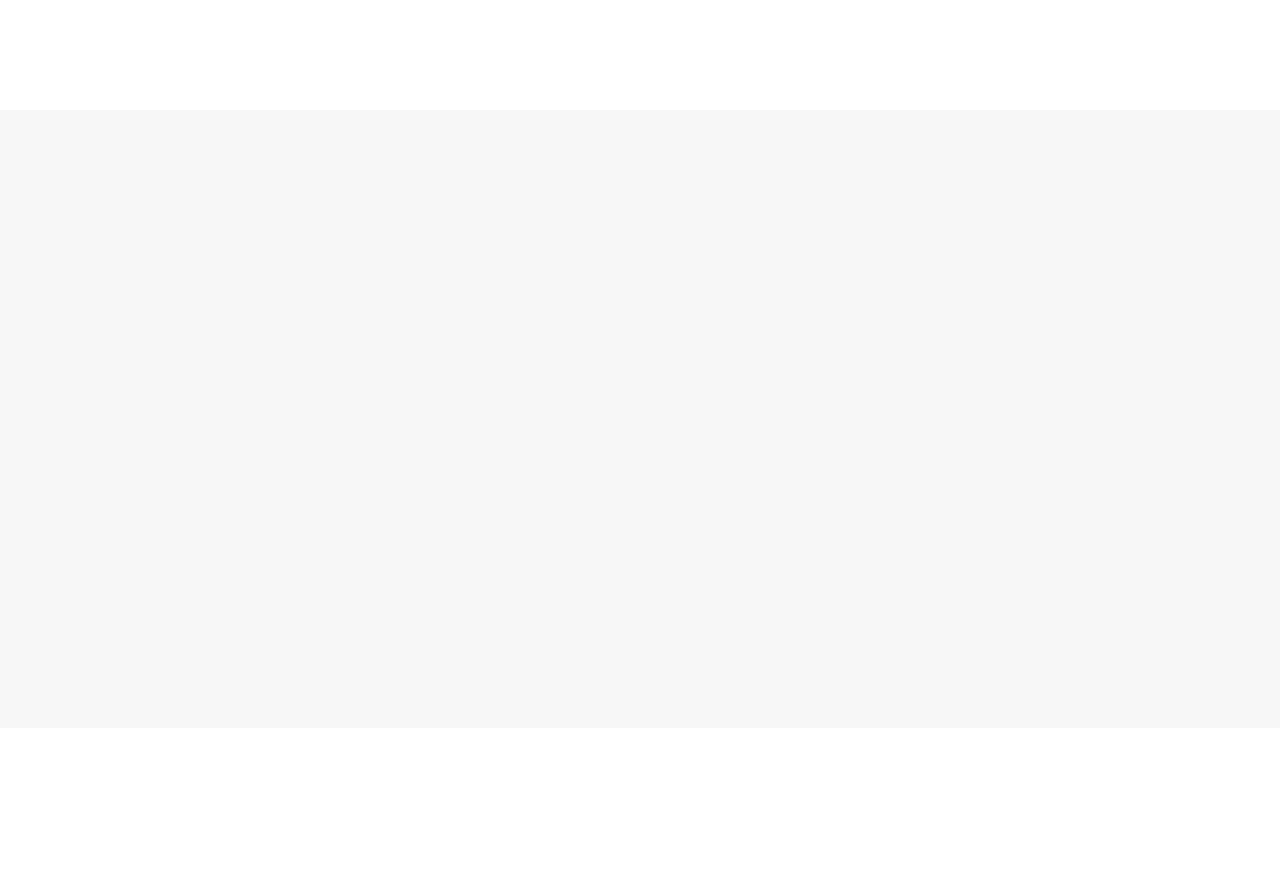
==== commit db69ee39: "semi final" ====
--- a/index.html
+++ b/index.html
@@ -41,9 +41,11 @@
                         <li id="products" class="nav-item">
                             <a id="prod-btn" class="nav-link">Products</a>
                         </li>
-                        <li id="cart" class="nav-item">
-                            <a id="cart-btn" class="nav-link"><img src="assets/images/shopping-cart.svg" alt="" class="cart" onclick="x0p()"></a>
-                            <span id="valueitem">0</span>
+                        <li id="cart" class="nav-item" onclick="loaditem()">
+                            <a id="cart-btn" class="nav-link" data-toggle="modal" data-target="#itemcarttemp"><img src="assets/images/shopping-cart.svg" alt=""  class="cart">
+                                <span id="valueitem">0</span>
+                            </a>
+                            
                         </li>
                     </ul>
                 </div>
@@ -176,6 +178,27 @@
         <h6h5>site design / logo © 2017 JustLikeThis Project in INT106@SIT-KMUTT</h6>
         <h6>This site is for educate in INT106 subject at KMUTT powered by #tltbOnline</h6>
     </footer>
+
+<!-- Modal -->
+<div class="modal fade" id="itemcarttemp" tabindex="-1" role="dialog" aria-labelledby="exampleModalLongTitle" aria-hidden="true">
+  <div class="modal-dialog" role="document">
+    <div class="modal-content">
+      <div class="modal-header text-center">
+        <h5 class="modal-title" id="exampleModalLongTitle">Your Orders</h5>
+        <button type="button" class="close" data-dismiss="modal" aria-label="Close">
+          <span aria-hidden="true">&times;</span>
+        </button>
+      </div>
+      <div id="listcartitemuser" class="modal-body" onload="loadList()">
+
+      </div>
+      <div class="modal-footer">
+        <button type="button" class="btn btn-secondary" data-dismiss="modal">Close</button>
+        <button type="button" class="btn btn-primary" onclick="popup()">Check out</button>
+      </div>
+    </div>
+  </div>
+</div>
 </body>
 
 <script src="./assets/js/jquery-3.2.1.min.js"></script>
--- a/assets/css/style.css
+++ b/assets/css/style.css
@@ -10,7 +10,7 @@
     margin: 0;
 }
 nav{
-    z-index: 9999;
+    z-index: 1000;
     transition: 0.5s; 
 }
 #footer{
@@ -206,28 +206,33 @@
     cursor: pointer;
     display: none;
 }
-/*#cart-btn{
-    display: none;
-}*/
+#cart-btn{
+    min-height: 50px;
+    text-align: center;
+}
 .cart{
     width:30px;
     height: 30px;
     position: absolute;
-    top: 15;
-    right: -50;
     display: none;
 }
 #valueitem{
+    pointer-events: none;
+    transition: 1s;
     font-size: 15px;
     color: white;
     position: absolute;
-    top: 15;
-    right: -15px;
+    right: -25px;
+    bottom: 1.2em;
     background-color: #FFD42A;
     padding: 0.1em 0.5em;
     border-radius: 50%;
     display: none;
 }
+#cart-btn:hover{
+    filter: invert(30%);
+    transition: 1s;
+}
 .demoProd{
     margin-top: 0.8em;
 }
@@ -235,9 +240,49 @@
     padding: 0.5em 0.5em;
 }
 .card-img-top{
-    max-height: 200px;
-}
-
+    max-width: 200px;
+}
+
+.x0p.default .icon-wrapper {
+    position: relative;
+    width: 50%;
+    height: 100%;
+}
+.x0p.default .text-wrapper {
+    position: relative;
+    width: 50%;
+    height: 100%;
+    margin: 0 auto;
+}
+.modal-title{
+    margin: 0 auto;
+}
+.modal-content {
+    border-radius: 0;
+}
+.modal.show .modal-dialog {
+    margin-top: 3em;
+    z-index: 4000;
+}
+.btn {
+    min-width: 112.72px;
+    border-radius: 0;
+    cursor: pointer;
+}
+.modal-dialog .btn-primary {
+    color: #fff;
+    background-color: #14c147;
+    border-color: #00731b;
+}
+.modal-dialog .btn-primary:hover {
+    color: #fff;
+    background-color: #00731b;
+    border-color: #00731b;
+}
+#listcartitemuser{
+    overflow-y: scroll;
+    height: 300px;
+}
 @media only screen 
 and (min-width:0px)
 and (max-width:320px){
@@ -349,6 +394,9 @@
 
 @media only screen 
 and (min-width:1366px){
+    .card-title{
+        font-size: 1.25em;
+    }
     .card{
         margin-top: 2em;
     }
